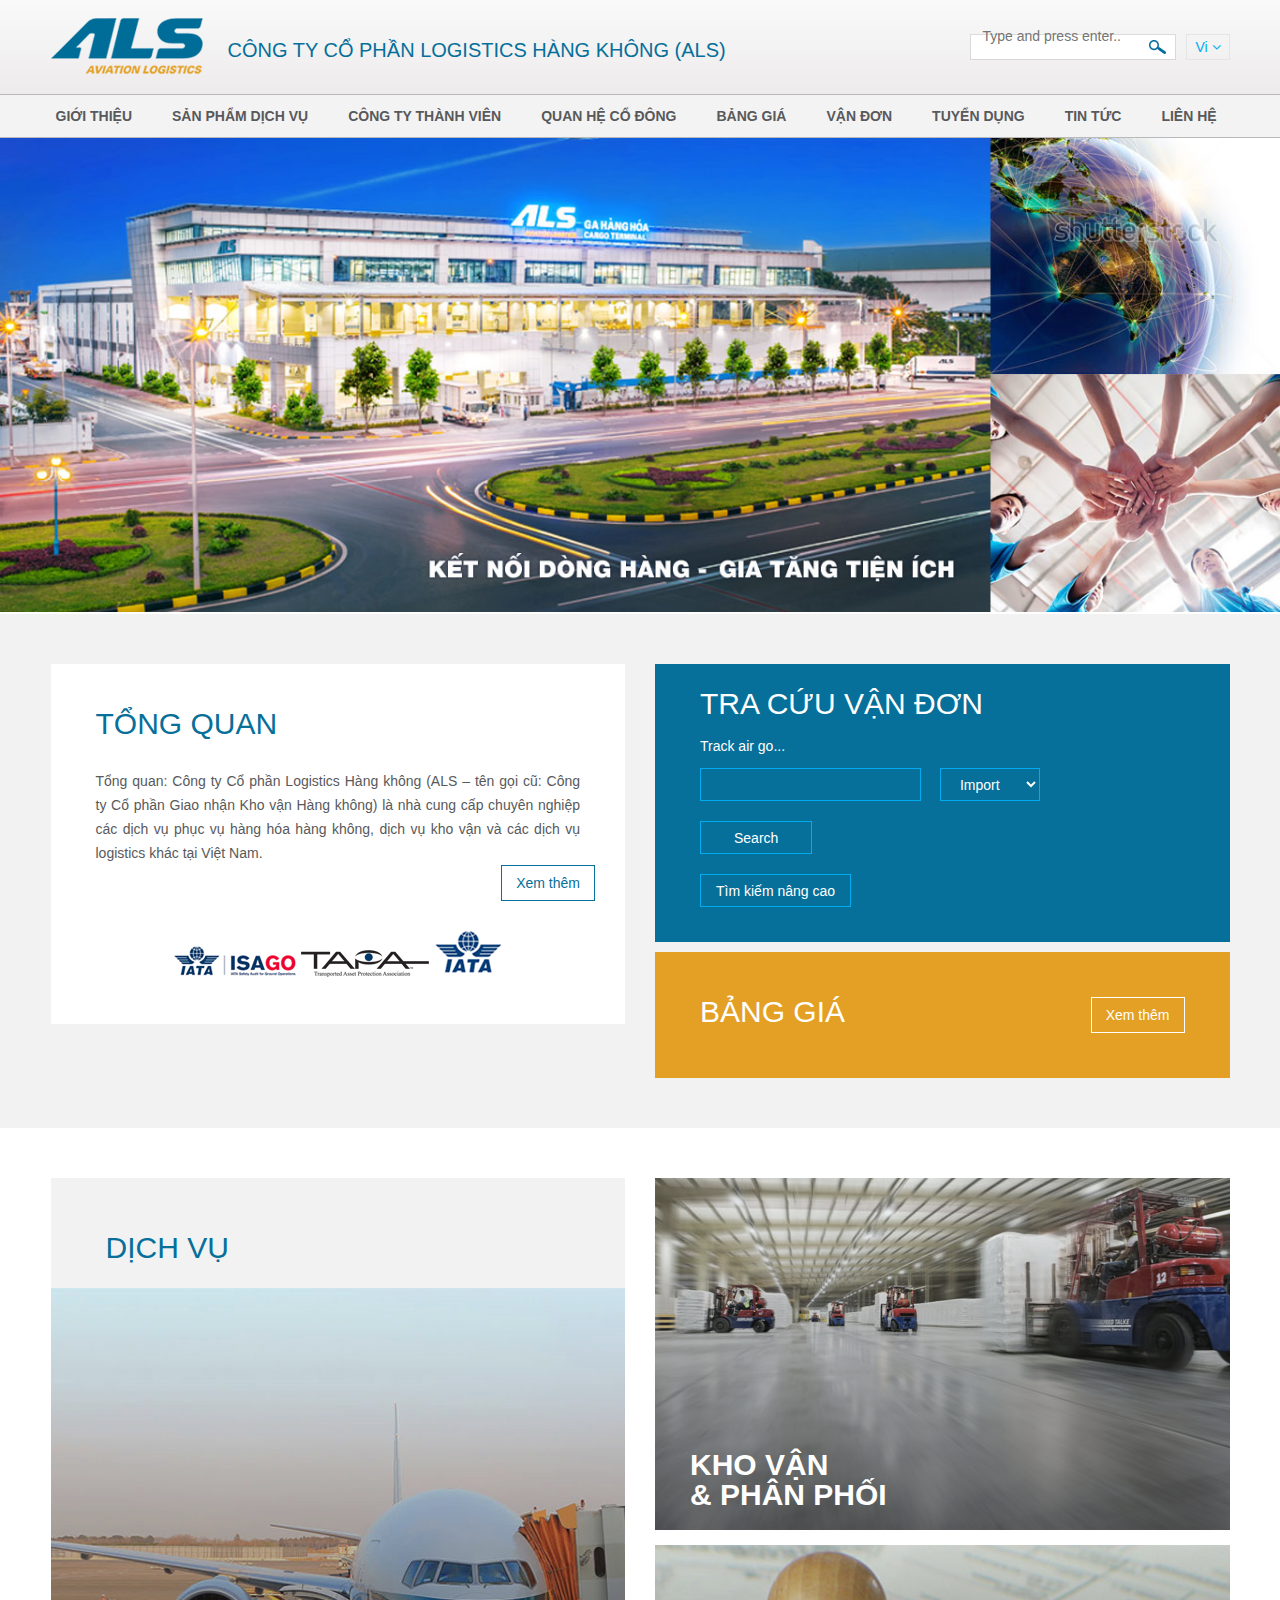
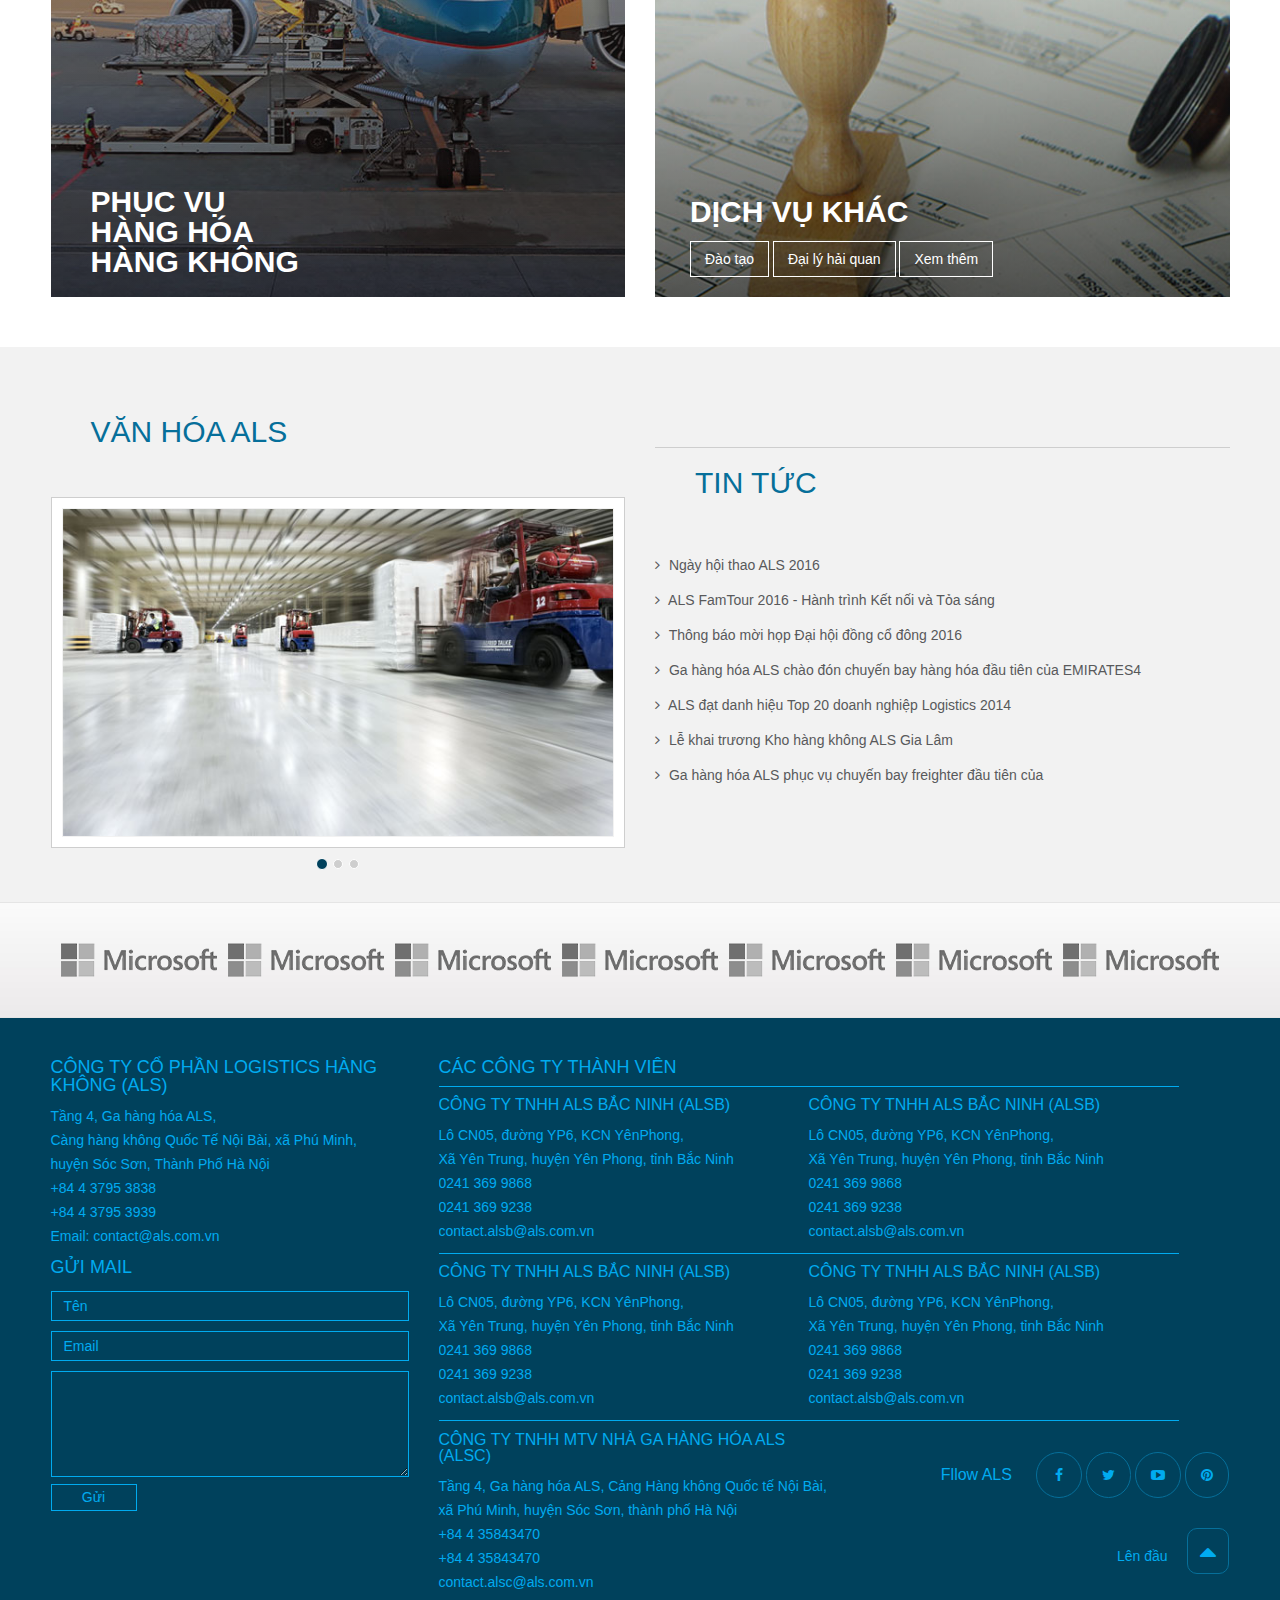
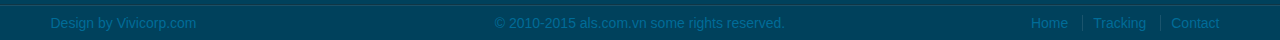
==== index.html @ 02beef7f "update v1" ====
<!DOCTYPE html>
<html lang="en">

<head>
    <meta charset="UTF-8">
    <meta name="viewport" content="width=device-width, initial-scale=1.0">
    <meta http-equiv="X-UA-Compatible" content="ie=edge">
    <title>Document</title>
    <link rel="stylesheet" href="css/font-awesome.min.css" media="screen">
    <link href="css/bootstrap.min.css" rel="stylesheet">
    <link href="css/video-js.css" rel="stylesheet">
    <link rel="stylesheet" href="css/style.css" media="screen">
</head>

<body>
    <div class="wrap">
        <!-- Header -->
        <header class="header">
            <div class="container">
                <div class="toggle-menu fa-2x hidden-lg hidden-md">
                    <i class="fa fa-bars"></i>
                </div>
                <div class="logo">
                    <a href="">
                        <img src="images/logo.png" alt="" />
                    </a>
                </div>
                <div class="name-corp hidden-sm hidden-xs">
                    <h2>Công ty Cổ phần Logistics Hàng không (ALS)</h2>
                </div>
                <div class="header-right">
                    <div class="language">
                        <ul>
                            <li><a href="">Vi </a><i class="fa fa-angle-down"></i></li>
                            <li class="sub"><a href="">En &nbsp;</a></li>
                        </ul>
                    </div>
                    <form action="" class="form-search hidden-xs">
                        <input type="text" name="" placeholder="Type and press enter..">
                        <button type="submit"></button>
                    </form>
                    <a href=""><i class="fa fa-search fa-2x visible-xs"></i></a>
                </div>
            </div>
        </header>
        <!-- Menu -->
        <div class="menu">
            <nav class="nav">
                <ul class="content-nav">
                    <li><a href="">Giới thiệu</a></li>
                    <li><a href="">Sản phẩm dịch vụ</a></li>
                    <li><a href="">Công ty thành viên</a></li>
                    <li><a href="">Quan hệ cổ đông</a></li>
                    <li><a href="">Bảng giá</a></li>
                    <li><a href="">Vận đơn</a></li>
                    <li><a href="">Tuyển dụng</a></li>
                    <li><a href="">Tin tức</a></li>
                    <li><a href="">Liên hệ</a></li>
                </ul>
            </nav>
        </div>
        <!-- Content -->
        <div class="content">
            <section class="section-banner">
                <img src="images/banner.jpg" alt="" />
            </section>
            <!-- Info -->
            <section class="section-info">
                <div class="container">
                    <div class="row">
                        <div class="col-md-6 col-sm-6 col-xs-12">
                            <div class="info-left">
                                <h1>Tổng quan</h1>
                                <p> Tổng quan: Công ty Cổ phần Logistics Hàng không (ALS – tên gọi cũ: Công ty Cổ phần Giao nhận Kho vận Hàng không) là nhà cung cấp chuyên nghiệp các dịch vụ phục vụ hàng hóa hàng không, dịch vụ kho vận và các dịch vụ logistics
                                    khác tại Việt Nam.</p>
                                <div class="row">
                                    <button type="button" class="btn-als right">Xem thêm</button>
                                </div>
                                <div class="row">
                                    <div class="info-img">
                                        <img src="images/info-1.png" alt="" />
                                        <img src="images/info-2.png" alt="" />
                                        <img src="images/info-3.png" alt="" />
                                    </div>
                                </div>
                            </div>
                        </div>
                        <div class="col-md-6 col-sm-6 col-xs-12">
                            <div class=" info-right">
                                <h1>Tra cứu vận đơn</h1>
                                <p>Track air go...</p>
                                <form action="" class="form-als">
                                    <input type="text" name="" value="">
                                    <select class="" name="">
                                        <option value="">Import</option>
                                        <option value="">Import</option>
                                    </select>
                                    <button type="button" class="btn-als btn-search">Search</button>
                                </form>
                                <button class="btn-als">Tìm kiếm nâng cao</button>
                            </div>
                            <div class="info-price">
                                <div class="info-price-item">
                                    <div class="row">
                                        <div class="col-md-6 col-xs-6">
                                            <h1>Bảng giá</h1>
                                        </div>
                                        <div class="col-md-6 col-xs-6">
                                            <button type="button" class="btn-als right" name="button">Xem thêm</button>
                                        </div>
                                    </div>
                                </div>
                            </div>
                        </div>
                    </div>
                </div>
            </section>
            <!-- Service -->
            <section class="section-service">
                <div class="container">
                    <div class="row">
                        <div class="col-md-6 col-sm-6 col-xs-12">
                            <div class="service-left">
                                <div class="title-section">
                                    <h1>Dịch vụ</h1>
                                </div>
                                <div class="service-img">
                                    <h2><a href="">phục vụ<br>hàng hóa <br>Hàng không</a></h2>
                                </div>
                            </div>
                        </div>
                        <!-- Service right -->
                        <div class="col-md-6 col-sm-6 col-xs-12">
                            <div class="service-right">
                                <div class="row">
                                    <div class="col-md-12">
                                        <div class="kho-van">
                                            <div class="service-img">
                                                <h2><a href="">Kho vận<br>& Phân phối</a></h2>
                                            </div>
                                        </div>
                                    </div>
                                    <div class="col-md-12">
                                        <div class="dich-vu-khac">
                                            <div class="service-img">
                                                <a href="">
                                                    <h2><a href="">Dịch vụ khác</a></h2>
                                                </a>
                                                <div class="service-button">
                                                    <button type="button" class="btn-als">Đào tạo</button>
                                                    <button type="button" class="btn-als">Đại lý hải quan</button>
                                                    <button type="button" class="btn-als">Xem thêm</button>
                                                </div>
                                            </div>
                                        </div>
                                    </div>
                                </div>
                            </div>
                        </div>
                    </div>
                </div>
            </section>
            <!-- News -->
            <section class="section-news">
                <div class="container">
                    <div class="row">
                        <div class="col-md-6 col-sm-6 col-xs-12">
                            <div class="news-left">
                                <div class="title-section">
                                    <h1>Văn hóa ALS</h1>
                                </div>
                                <div id="carousel-news" class="carousel slide" data-ride="carousel">
                                    <!-- Wrapper for slides -->
                                    <div class="carousel-inner" role="listbox">
                                        <div class="item active">
                                            <img src="images/service2.jpg" alt="...">
                                        </div>
                                        <div class="item">
                                            <img src="images/service2.jpg" alt="...">
                                        </div>
                                        <div class="item">
                                            <img src="images/service2.jpg" alt="...">
                                        </div>
                                    </div>
                                    <!-- Indicators -->
                                    <ol class="carousel-indicators">
                                        <li data-target="#carousel-news" data-slide-to="0" class="active"></li>
                                        <li data-target="#carousel-news" data-slide-to="1"></li>
                                        <li data-target="#carousel-news" data-slide-to="2"></li>
                                    </ol>
                                </div>
                            </div>
                        </div>
                        <div class="col-md-6 col-sm-6 col-xs-12">
                            <div class="news-right">
                                <div class="title-section">
                                    <h1>Tin tức</h1>
                                </div>
                                <div class="news-item">
                                    <ul>
                                        <li><i class="fa fa-angle-right"></i><a href="#"> Ngày hội thao ALS 2016</a></li>
                                        <li><i class="fa fa-angle-right"></i><a href="#"> ALS FamTour 2016 - Hành trình Kết nối và Tỏa sáng</a></li>
                                        <li><i class="fa fa-angle-right"></i><a href="#"> Thông báo mời họp Đại hội đồng cổ đông 2016</a></li>
                                        <li><i class="fa fa-angle-right"></i><a href="#"> Ga hàng hóa ALS chào đón chuyến bay hàng hóa đầu tiên của EMIRATES4</a></li>
                                        <li><i class="fa fa-angle-right"></i><a href="#"> ALS đạt danh hiệu Top 20 doanh nghiệp Logistics 2014</a></li>
                                        <li><i class="fa fa-angle-right"></i><a href="#"> Lễ khai trương Kho hàng không ALS Gia Lâm</a></li>
                                        <li><i class="fa fa-angle-right"></i><a href="#"> Ga hàng hóa ALS phục vụ chuyến bay freighter đầu tiên của</a></li>
                                    </ul>
                                </div>
                            </div>
                        </div>
                    </div>
                </div>
            </section>
            <!-- Follow -->
            <section class="section-follow hidden-lg hidden-md">
                <div class="container">
                    <div class="row">
                        <div class="col-sm-6 col-xs-12">
                            <video id="my-video" class="video-js" controls preload="auto" poster="images/bg-video.jpg" data-setup="{}">
                                <source src="https://cdn.selz.com/plyr/1.5/View_From_A_Blue_Moon_Trailer-HD.mp4" type='video/mp4'>
                                    <source src="https://cdn.selz.com/plyr/1.5/View_From_A_Blue_Moon_Trailer-HD.webm" type='video/webm'>
                                        <p class="vjs-no-js">
                                            To view this video please enable JavaScript, and consider upgrading to a web browser that
                                            <a href="http://videojs.com/html5-video-support/" target="_blank">supports HTML5 video</a>
                                        </p>
                                    </video>
                        </div>
                        <div class="col-sm-6 col-xs-12">
                            <div class="fb-page" data-href="https://www.facebook.com/vivicorp/" data-width="340" data-hide-cover="false" data-show-facepile="true">
                            </div>
                        </div>
                    </div>
                </div>
            </section>
            <!-- Partner -->
            <section class="section-partner">
                <div class="container">
                    <div class="item-partner">
                        <a href=""><img src="images/partner.png" alt="" /></a>
                        <a href=""><img src="images/partner.png" alt="" /></a>
                        <a href=""><img src="images/partner.png" alt="" /></a>
                        <a href=""><img src="images/partner.png" alt="" /></a>
                        <a href=""><img src="images/partner.png" alt="" /></a>
                        <a href=""><img src="images/partner.png" alt="" /></a>
                        <a href=""><img src="images/partner.png" alt="" /></a>
                    </div>
                </div>
            </section>
        </div>
        <!-- Footer -->
        <footer class="footer">
            <div class="container">
                <div class="row">

                    <div class="footer-left">
                        <div class="title-section">
                            <h2>Công ty Cổ phần Logistics Hàng không (ALS)</h2>
                            <p>Tầng 4, Ga hàng hóa ALS,</p>
                            <p>Càng hàng không Quốc Tế Nội Bài, xã Phú Minh,</p>
                            <p>huyện Sóc Sơn, Thành Phố Hà Nội</p>
                            <p>+84 4 3795 3838</p>
                            <p>+84 4 3795 3939</p>
                            <p>Email: contact@als.com.vn</p>
                        </div>
                        <div class="form-contact hidden-xs hidden-sm">
                            <div class="title-section">
                                <h2>Gửi mail</h2>
                            </div>
                            <form class="" action="" method="">
                                <input type="text" name="" onblur="if(this.value.length == 0) this.value='Tên';" value="Tên" onclick="if (this.value == 'Tên') this.value = '';" required>
                                <input type="text" name="" onblur="if(this.value.length == 0) this.value='Email';" value="Email" onclick="if (this.value == 'Email') this.value = '';" required>
                                <textarea name="" rows="8" cols="40" required></textarea>
                                <button type="submit" name="">Gửi</button>
                            </form>
                        </div>
                    </div>
                    <div class="footer-right">
                        <div class="title-section">
                            <h2>Các công ty thành viên</h2>
                        </div>
                        <div class="footer-branch">
                            <div class="branch-other">
                                <div class="branch-1">
                                    <div class="branch-left">
                                        <h2>Công ty TNHH ALS Bắc Ninh (ALSB)</h2>
                                        <p> Lô CN05, đường YP6, KCN YênPhong,</p>
                                        <p>Xã Yên Trung, huyện Yên Phong, tỉnh Bắc Ninh</p>
                                        <p>0241 369 9868</p>
                                        <p>0241 369 9238</p>
                                        <p>contact.alsb@als.com.vn</p>
                                    </div>
                                    <div class="branch-right">
                                        <h2>Công ty TNHH ALS Bắc Ninh (ALSB)</h2>
                                        <p> Lô CN05, đường YP6, KCN YênPhong,</p>
                                        <p>Xã Yên Trung, huyện Yên Phong, tỉnh Bắc Ninh</p>
                                        <p>0241 369 9868</p>
                                        <p>0241 369 9238</p>
                                        <p>contact.alsb@als.com.vn</p>
                                    </div>
                                </div>
                                <div class="branch-1">
                                    <div class="branch-left">
                                        <h2>Công ty TNHH ALS Bắc Ninh (ALSB)</h2>
                                        <p> Lô CN05, đường YP6, KCN YênPhong,</p>
                                        <p>Xã Yên Trung, huyện Yên Phong, tỉnh Bắc Ninh</p>
                                        <p>0241 369 9868</p>
                                        <p>0241 369 9238</p>
                                        <p>contact.alsb@als.com.vn</p>
                                    </div>
                                    <div class="branch-right">
                                        <h2>Công ty TNHH ALS Bắc Ninh (ALSB)</h2>
                                        <p> Lô CN05, đường YP6, KCN YênPhong,</p>
                                        <p>Xã Yên Trung, huyện Yên Phong, tỉnh Bắc Ninh</p>
                                        <p>0241 369 9868</p>
                                        <p>0241 369 9238</p>
                                        <p>contact.alsb@als.com.vn</p>
                                    </div>
                                </div>
                                <div class="branch-1">
                                    <div class="branch-left">
                                        <h2>Công ty TNHH ALS Bắc Ninh (ALSB)</h2>
                                        <p> Lô CN05, đường YP6, KCN YênPhong,</p>
                                        <p>Xã Yên Trung, huyện Yên Phong, tỉnh Bắc Ninh</p>
                                        <p>0241 369 9868</p>
                                        <p>0241 369 9238</p>
                                        <p>contact.alsb@als.com.vn</p>
                                    </div>
                                    <div class="branch-right">
                                        <h2>Công ty TNHH ALS Bắc Ninh (ALSB)</h2>
                                        <p> Lô CN05, đường YP6, KCN YênPhong,</p>
                                        <p>Xã Yên Trung, huyện Yên Phong, tỉnh Bắc Ninh</p>
                                        <p>0241 369 9868</p>
                                        <p>0241 369 9238</p>
                                        <p>contact.alsb@als.com.vn</p>
                                    </div>
                                </div>
                            </div>
                            <div class="branch-1">
                                <div class="branch-left">
                                    <h2>Công ty TNHH MTV Nhà ga hàng hóa ALS (ALSC)</h2>
                                    <p>Tầng 4, Ga hàng hóa ALS, Cảng Hàng không Quốc tế Nội Bài,</p>
                                    <p>xã Phú Minh, huyện Sóc Sơn, thành phố Hà Nội</p>
                                    <p>+84 4 35843470</p>
                                    <p>+84 4 35843470</p>
                                    <p>contact.alsc@als.com.vn</p>
                                </div>
                                <div class="branch-right hidden-xs">
                                    <div class="social">
                                        <span>Fllow ALS</span>
                                        <a href=""><i class="fa fa-facebook"></i></a>
                                        <a href=""><i class="fa fa-twitter"></i></a>
                                        <a href=""><i class="fa fa-youtube-play"></i></a>
                                        <a href=""><i class="fa fa-pinterest"></i></a>
                                    </div>
                                    <div class="to-top">
                                        <span>Lên đầu</span>
                                        <a href="" id="toTop"><i class="fa fa-caret-up fa-2x"></i></a>
                                    </div>
                                </div>
                            </div>
                        </div>
                    </div>
                </div>

            </div>
            <div class="bdr-bottom"></div>
            <div class="copyright-ft">
                <div class="container">
                    <div class="left hidden-xs"><a href="">Design by Vivicorp.com</a></div>
                    <div class="body hidden-xs">© 2010-2015 als.com.vn some rights reserved.</div>
                    <div class="right">
                        <span class="ft-bottom-left">
                            <a href=""><i class="fa fa-facebook"></i></a>
                            <a href=""><i class="fa fa-twitter"></i></a>
                            <a href=""><i class="fa fa-youtube-play"></i></a>
                            <a href=""><i class="fa fa-pinterest"></i></a>
                        </span>
                        <span class="ft-bottom-right">
                            <a href="">Home</a>
                            <a href="">Tracking</a>
                            <a href="">Contact</a>
                        </span>
                    </div>
                </div>
            </div>
        </footer>
    </div>
    <script src="js/jquery-1.11.1.min.js"></script>
    <script src="js/bootstrap.min.js"></script>
    <script src="js/videojs-ie8.min.js"></script>
    <script src="js/video.js"></script>
    <script src="js/script.js" charset="utf-8"></script>
    <!-- Embed Facebook -->
    <div id="fb-root"></div>
    <script type="text/javascript">
        (function(d, s, id) {
            var js, fjs = d.getElementsByTagName(s)[0];
            if (d.getElementById(id)) return;
            js = d.createElement(s);
            js.id = id;
            js.src = "//connect.facebook.net/en_US/sdk.js#xfbml=1&version=v2.7";
            fjs.parentNode.insertBefore(js, fjs);
        }(document, 'script', 'facebook-jssdk'));
    </script>
</body>

</html>
---- css/video-js.css ----
.video-js .vjs-big-play-button:before, .video-js .vjs-control:before, .video-js .vjs-modal-dialog, .vjs-modal-dialog .vjs-modal-dialog-content {
  position: absolute;
  top: 0;
  left: 0;
  width: 100%;
  height: 100%; }

.video-js .vjs-big-play-button:before, .video-js .vjs-control:before {
  text-align: center; }

@font-face {
  font-family: VideoJS;
  src: url("../font/2.0.0/VideoJS.eot?#iefix") format("eot"); }

@font-face {
  font-family: VideoJS;
  src: url([data-uri]) format("woff"), url([data-uri]) format("truetype");
  font-weight: normal;
  font-style: normal; }

.vjs-icon-play, .video-js .vjs-big-play-button, .video-js .vjs-play-control {
  font-family: VideoJS;
  font-weight: normal;
  font-style: normal; }
  .vjs-icon-play:before, .video-js .vjs-big-play-button:before, .video-js .vjs-play-control:before {
    content: "\f101"; }

.vjs-icon-play-circle {
  font-family: VideoJS;
  font-weight: normal;
  font-style: normal; }
  .vjs-icon-play-circle:before {
    content: "\f102"; }

.vjs-icon-pause, .video-js .vjs-play-control.vjs-playing {
  font-family: VideoJS;
  font-weight: normal;
  font-style: normal; }
  .vjs-icon-pause:before, .video-js .vjs-play-control.vjs-playing:before {
    content: "\f103"; }

.vjs-icon-volume-mute, .video-js .vjs-mute-control.vjs-vol-0,
.video-js .vjs-volume-menu-button.vjs-vol-0 {
  font-family: VideoJS;
  font-weight: normal;
  font-style: normal; }
  .vjs-icon-volume-mute:before, .video-js .vjs-mute-control.vjs-vol-0:before,
  .video-js .vjs-volume-menu-button.vjs-vol-0:before {
    content: "\f104"; }

.vjs-icon-volume-low, .video-js .vjs-mute-control.vjs-vol-1,
.video-js .vjs-volume-menu-button.vjs-vol-1 {
  font-family: VideoJS;
  font-weight: normal;
  font-style: normal; }
  .vjs-icon-volume-low:before, .video-js .vjs-mute-control.vjs-vol-1:before,
  .video-js .vjs-volume-menu-button.vjs-vol-1:before {
    content: "\f105"; }

.vjs-icon-volume-mid, .video-js .vjs-mute-control.vjs-vol-2,
.video-js .vjs-volume-menu-button.vjs-vol-2 {
  font-family: VideoJS;
  font-weight: normal;
  font-style: normal; }
  .vjs-icon-volume-mid:before, .video-js .vjs-mute-control.vjs-vol-2:before,
  .video-js .vjs-volume-menu-button.vjs-vol-2:before {
    content: "\f106"; }

.vjs-icon-volume-high, .video-js .vjs-mute-control,
.video-js .vjs-volume-menu-button {
  font-family: VideoJS;
  font-weight: normal;
  font-style: normal; }
  .vjs-icon-volume-high:before, .video-js .vjs-mute-control:before,
  .video-js .vjs-volume-menu-button:before {
    content: "\f107"; }

.vjs-icon-fullscreen-enter, .video-js .vjs-fullscreen-control {
  font-family: VideoJS;
  font-weight: normal;
  font-style: normal; }
  .vjs-icon-fullscreen-enter:before, .video-js .vjs-fullscreen-control:before {
    content: "\f108"; }

.vjs-icon-fullscreen-exit, .video-js.vjs-fullscreen .vjs-fullscreen-control {
  font-family: VideoJS;
  font-weight: normal;
  font-style: normal; }
  .vjs-icon-fullscreen-exit:before, .video-js.vjs-fullscreen .vjs-fullscreen-control:before {
    content: "\f109"; }

.vjs-icon-square {
  font-family: VideoJS;
  font-weight: normal;
  font-style: normal; }
  .vjs-icon-square:before {
    content: "\f10a"; }

.vjs-icon-spinner {
  font-family: VideoJS;
  font-weight: normal;
  font-style: normal; }
  .vjs-icon-spinner:before {
    content: "\f10b"; }

.vjs-icon-subtitles, .video-js .vjs-subtitles-button {
  font-family: VideoJS;
  font-weight: normal;
  font-style: normal; }
  .vjs-icon-subtitles:before, .video-js .vjs-subtitles-button:before {
    content: "\f10c"; }

.vjs-icon-captions, .video-js .vjs-captions-button {
  font-family: VideoJS;
  font-weight: normal;
  font-style: normal; }
  .vjs-icon-captions:before, .video-js .vjs-captions-button:before {
    content: "\f10d"; }

.vjs-icon-chapters, .video-js .vjs-chapters-button {
  font-family: VideoJS;
  font-weight: normal;
  font-style: normal; }
  .vjs-icon-chapters:before, .video-js .vjs-chapters-button:before {
    content: "\f10e"; }

.vjs-icon-share {
  font-family: VideoJS;
  font-weight: normal;
  font-style: normal; }
  .vjs-icon-share:before {
    content: "\f10f"; }

.vjs-icon-cog {
  font-family: VideoJS;
  font-weight: normal;
  font-style: normal; }
  .vjs-icon-cog:before {
    content: "\f110"; }

.vjs-icon-circle, .video-js .vjs-mouse-display, .video-js .vjs-play-progress, .video-js .vjs-volume-level {
  font-family: VideoJS;
  font-weight: normal;
  font-style: normal; }
  .vjs-icon-circle:before, .video-js .vjs-mouse-display:before, .video-js .vjs-play-progress:before, .video-js .vjs-volume-level:before {
    content: "\f111"; }

.vjs-icon-circle-outline {
  font-family: VideoJS;
  font-weight: normal;
  font-style: normal; }
  .vjs-icon-circle-outline:before {
    content: "\f112"; }

.vjs-icon-circle-inner-circle {
  font-family: VideoJS;
  font-weight: normal;
  font-style: normal; }
  .vjs-icon-circle-inner-circle:before {
    content: "\f113"; }

.vjs-icon-hd {
  font-family: VideoJS;
  font-weight: normal;
  font-style: normal; }
  .vjs-icon-hd:before {
    content: "\f114"; }

.vjs-icon-cancel, .video-js .vjs-control.vjs-close-button {
  font-family: VideoJS;
  font-weight: normal;
  font-style: normal; }
  .vjs-icon-cancel:before, .video-js .vjs-control.vjs-close-button:before {
    content: "\f115"; }

.vjs-icon-replay {
  font-family: VideoJS;
  font-weight: normal;
  font-style: normal; }
  .vjs-icon-replay:before {
    content: "\f116"; }

.vjs-icon-facebook {
  font-family: VideoJS;
  font-weight: normal;
  font-style: normal; }
  .vjs-icon-facebook:before {
    content: "\f117"; }

.vjs-icon-gplus {
  font-family: VideoJS;
  font-weight: normal;
  font-style: normal; }
  .vjs-icon-gplus:before {
    content: "\f118"; }

.vjs-icon-linkedin {
  font-family: VideoJS;
  font-weight: normal;
  font-style: normal; }
  .vjs-icon-linkedin:before {
    content: "\f119"; }

.vjs-icon-twitter {
  font-family: VideoJS;
  font-weight: normal;
  font-style: normal; }
  .vjs-icon-twitter:before {
    content: "\f11a"; }

.vjs-icon-tumblr {
  font-family: VideoJS;
  font-weight: normal;
  font-style: normal; }
  .vjs-icon-tumblr:before {
    content: "\f11b"; }

.vjs-icon-pinterest {
  font-family: VideoJS;
  font-weight: normal;
  font-style: normal; }
  .vjs-icon-pinterest:before {
    content: "\f11c"; }

.vjs-icon-audio-description, .video-js .vjs-descriptions-button {
  font-family: VideoJS;
  font-weight: normal;
  font-style: normal; }
  .vjs-icon-audio-description:before, .video-js .vjs-descriptions-button:before {
    content: "\f11d"; }

.vjs-icon-audio, .video-js .vjs-audio-button {
  font-family: VideoJS;
  font-weight: normal;
  font-style: normal; }
  .vjs-icon-audio:before, .video-js .vjs-audio-button:before {
    content: "\f11e"; }

.video-js {
  display: block;
  vertical-align: top;
  box-sizing: border-box;
  color: #fff;
  background-color: #000;
  position: relative;
  padding: 0;
  font-size: 10px;
  line-height: 1;
  font-weight: normal;
  font-style: normal;
  font-family: Arial, Helvetica, sans-serif;
  -webkit-user-select: none;
  -moz-user-select: none;
  -ms-user-select: none;
  user-select: none; }
  .video-js:-moz-full-screen {
    position: absolute; }
  .video-js:-webkit-full-screen {
    width: 100% !important;
    height: 100% !important; }

.video-js *,
.video-js *:before,
.video-js *:after {
  box-sizing: inherit; }

.video-js ul {
  font-family: inherit;
  font-size: inherit;
  line-height: inherit;
  list-style-position: outside;
  margin-left: 0;
  margin-right: 0;
  margin-top: 0;
  margin-bottom: 0; }

.video-js.vjs-fluid,
.video-js.vjs-16-9,
.video-js.vjs-4-3 {
  width: 100%;
  max-width: 100%;
  height: 0; }

.video-js.vjs-16-9 {
  padding-top: 56.25%; }

.video-js.vjs-4-3 {
  padding-top: 75%; }

.video-js.vjs-fill {
  width: 100%;
  height: 100%; }

.video-js .vjs-tech {
  position: absolute;
  top: 0;
  left: 0;
  width: 100%;
  height: 100%; }

body.vjs-full-window {
  padding: 0;
  margin: 0;
  height: 100%;
  overflow-y: auto; }

.vjs-full-window .video-js.vjs-fullscreen {
  position: fixed;
  overflow: hidden;
  z-index: 1000;
  left: 0;
  top: 0;
  bottom: 0;
  right: 0; }

.video-js.vjs-fullscreen {
  width: 100% !important;
  height: 100% !important;
  padding-top: 0 !important; }

.video-js.vjs-fullscreen.vjs-user-inactive {
  cursor: none; }

.vjs-hidden {
  display: none !important; }

.vjs-disabled {
  opacity: 0.5;
  cursor: default; }

.video-js .vjs-offscreen {
  height: 1px;
  left: -9999px;
  position: absolute;
  top: 0;
  width: 1px; }

.vjs-lock-showing {
  display: block !important;
  opacity: 1;
  visibility: visible; }

.vjs-no-js {
  padding: 20px;
  color: #fff;
  background-color: #000;
  font-size: 18px;
  font-family: Arial, Helvetica, sans-serif;
  text-align: center;
  width: 300px;
  height: 150px;
  margin: 0px auto; }

.vjs-no-js a,
.vjs-no-js a:visited {
  color: #66A8CC; }

.video-js .vjs-big-play-button {
  font-size: 3em;
  line-height: 1.5em;
  height: 1.5em;
  width: 3em;
  display: block;
  position: absolute;
  top: 10px;
  left: 10px;
  padding: 0;
  cursor: pointer;
  opacity: 1;
  border: 0.06666em solid #fff;
  background-color: #2B333F;
  background-color: rgba(43, 51, 63, 0.7);
  -webkit-border-radius: 0.3em;
  -moz-border-radius: 0.3em;
  border-radius: 0.3em;
  -webkit-transition: all 0.4s;
  -moz-transition: all 0.4s;
  -o-transition: all 0.4s;
  transition: all 0.4s; }

.vjs-big-play-centered .vjs-big-play-button {
  top: 50%;
  left: 50%;
  margin-top: -0.75em;
  margin-left: -1.5em; }

.video-js:hover .vjs-big-play-button,
.video-js .vjs-big-play-button:focus {
  outline: 0;
  border-color: #fff;
  background-color: #73859f;
  background-color: rgba(115, 133, 159, 0.5);
  -webkit-transition: all 0s;
  -moz-transition: all 0s;
  -o-transition: all 0s;
  transition: all 0s; }

.vjs-controls-disabled .vjs-big-play-button,
.vjs-has-started .vjs-big-play-button,
.vjs-using-native-controls .vjs-big-play-button,
.vjs-error .vjs-big-play-button {
  display: none; }

.video-js button {
  background: none;
  border: none;
  color: inherit;
  display: inline-block;
  overflow: visible;
  font-size: inherit;
  line-height: inherit;
  text-transform: none;
  text-decoration: none;
  transition: none;
  -webkit-appearance: none;
  -moz-appearance: none;
  appearance: none; }

.video-js .vjs-control.vjs-close-button {
  cursor: pointer;
  height: 3em;
  position: absolute;
  right: 0;
  top: 0.5em;
  z-index: 2; }

.vjs-menu-button {
  cursor: pointer; }

.vjs-menu-button.vjs-disabled {
  cursor: default; }

.vjs-workinghover .vjs-menu-button.vjs-disabled:hover .vjs-menu {
  display: none; }

.vjs-menu .vjs-menu-content {
  display: block;
  padding: 0;
  margin: 0;
  overflow: auto;
  font-family: Arial, Helvetica, sans-serif; }

.vjs-scrubbing .vjs-menu-button:hover .vjs-menu {
  display: none; }

.vjs-menu li {
  list-style: none;
  margin: 0;
  padding: 0.2em 0;
  line-height: 1.4em;
  font-size: 1.2em;
  text-align: center;
  text-transform: lowercase; }

.vjs-menu li:focus,
.vjs-menu li:hover {
  outline: 0;
  background-color: #73859f;
  background-color: rgba(115, 133, 159, 0.5); }

.vjs-menu li.vjs-selected,
.vjs-menu li.vjs-selected:focus,
.vjs-menu li.vjs-selected:hover {
  background-color: #fff;
  color: #2B333F; }

.vjs-menu li.vjs-menu-title {
  text-align: center;
  text-transform: uppercase;
  font-size: 1em;
  line-height: 2em;
  padding: 0;
  margin: 0 0 0.3em 0;
  font-weight: bold;
  cursor: default; }

.vjs-menu-button-popup .vjs-menu {
  display: none;
  position: absolute;
  bottom: 0;
  width: 10em;
  left: -3em;
  height: 0em;
  margin-bottom: 1.5em;
  border-top-color: rgba(43, 51, 63, 0.7); }

.vjs-menu-button-popup .vjs-menu .vjs-menu-content {
  background-color: #2B333F;
  background-color: rgba(43, 51, 63, 0.7);
  position: absolute;
  width: 100%;
  bottom: 1.5em;
  max-height: 15em; }

.vjs-workinghover .vjs-menu-button-popup:hover .vjs-menu,
.vjs-menu-button-popup .vjs-menu.vjs-lock-showing {
  display: block; }

.video-js .vjs-menu-button-inline {
  -webkit-transition: all 0.4s;
  -moz-transition: all 0.4s;
  -o-transition: all 0.4s;
  transition: all 0.4s;
  overflow: hidden; }

.video-js .vjs-menu-button-inline:before {
  width: 2.222222222em; }

.video-js .vjs-menu-button-inline:hover,
.video-js .vjs-menu-button-inline:focus,
.video-js .vjs-menu-button-inline.vjs-slider-active,
.video-js.vjs-no-flex .vjs-menu-button-inline {
  width: 12em; }

.video-js .vjs-menu-button-inline.vjs-slider-active {
  -webkit-transition: none;
  -moz-transition: none;
  -o-transition: none;
  transition: none; }

.vjs-menu-button-inline .vjs-menu {
  opacity: 0;
  height: 100%;
  width: auto;
  position: absolute;
  left: 4em;
  top: 0;
  padding: 0;
  margin: 0;
  -webkit-transition: all 0.4s;
  -moz-transition: all 0.4s;
  -o-transition: all 0.4s;
  transition: all 0.4s; }

.vjs-menu-button-inline:hover .vjs-menu,
.vjs-menu-button-inline:focus .vjs-menu,
.vjs-menu-button-inline.vjs-slider-active .vjs-menu {
  display: block;
  opacity: 1; }

.vjs-no-flex .vjs-menu-button-inline .vjs-menu {
  display: block;
  opacity: 1;
  position: relative;
  width: auto; }

.vjs-no-flex .vjs-menu-button-inline:hover .vjs-menu,
.vjs-no-flex .vjs-menu-button-inline:focus .vjs-menu,
.vjs-no-flex .vjs-menu-button-inline.vjs-slider-active .vjs-menu {
  width: auto; }

.vjs-menu-button-inline .vjs-menu-content {
  width: auto;
  height: 100%;
  margin: 0;
  overflow: hidden; }

.video-js .vjs-control-bar {
  display: none;
  width: 100%;
  position: absolute;
  bottom: 0;
  left: 0;
  right: 0;
  height: 3.0em;
  background-color: #2B333F;
  background-color: rgba(43, 51, 63, 0.7); }

.vjs-has-started .vjs-control-bar {
  display: -webkit-box;
  display: -webkit-flex;
  display: -ms-flexbox;
  display: flex;
  visibility: visible;
  opacity: 1;
  -webkit-transition: visibility 0.1s, opacity 0.1s;
  -moz-transition: visibility 0.1s, opacity 0.1s;
  -o-transition: visibility 0.1s, opacity 0.1s;
  transition: visibility 0.1s, opacity 0.1s; }

.vjs-has-started.vjs-user-inactive.vjs-playing .vjs-control-bar {
  visibility: visible;
  opacity: 0;
  -webkit-transition: visibility 1s, opacity 1s;
  -moz-transition: visibility 1s, opacity 1s;
  -o-transition: visibility 1s, opacity 1s;
  transition: visibility 1s, opacity 1s; }
  @media \0screen {
    .vjs-has-started.vjs-user-inactive.vjs-playing .vjs-control-bar {
      visibility: hidden; } }

.vjs-controls-disabled .vjs-control-bar,
.vjs-using-native-controls .vjs-control-bar,
.vjs-error .vjs-control-bar {
  display: none !important; }

.vjs-audio.vjs-has-started.vjs-user-inactive.vjs-playing .vjs-control-bar {
  opacity: 1;
  visibility: visible; }

@media \0screen {
  .vjs-user-inactive.vjs-playing .vjs-control-bar :before {
    content: ""; } }

.vjs-has-started.vjs-no-flex .vjs-control-bar {
  display: table; }

.video-js .vjs-control {
  outline: none;
  position: relative;
  text-align: center;
  margin: 0;
  padding: 0;
  height: 100%;
  width: 4em;
  -webkit-box-flex: none;
  -moz-box-flex: none;
  -webkit-flex: none;
  -ms-flex: none;
  flex: none; }
  .video-js .vjs-control:before {
    font-size: 1.8em;
    line-height: 1.67; }

.video-js .vjs-control:focus:before,
.video-js .vjs-control:hover:before,
.video-js .vjs-control:focus {
  text-shadow: 0em 0em 1em white; }

.video-js .vjs-control-text {
  border: 0;
  clip: rect(0 0 0 0);
  height: 1px;
  margin: -1px;
  overflow: hidden;
  padding: 0;
  position: absolute;
  width: 1px; }

.vjs-no-flex .vjs-control {
  display: table-cell;
  vertical-align: middle; }

.video-js .vjs-custom-control-spacer {
  display: none; }

.video-js .vjs-progress-control {
  -webkit-box-flex: auto;
  -moz-box-flex: auto;
  -webkit-flex: auto;
  -ms-flex: auto;
  flex: auto;
  display: -webkit-box;
  display: -webkit-flex;
  display: -ms-flexbox;
  display: flex;
  -webkit-box-align: center;
  -webkit-align-items: center;
  -ms-flex-align: center;
  align-items: center;
  min-width: 4em; }

.vjs-live .vjs-progress-control {
  display: none; }

.video-js .vjs-progress-holder {
  -webkit-box-flex: auto;
  -moz-box-flex: auto;
  -webkit-flex: auto;
  -ms-flex: auto;
  flex: auto;
  -webkit-transition: all 0.2s;
  -moz-transition: all 0.2s;
  -o-transition: all 0.2s;
  transition: all 0.2s;
  height: 0.3em; }

.video-js .vjs-progress-control:hover .vjs-progress-holder {
  font-size: 1.666666666666666666em; }

/* If we let the font size grow as much as everything else, the current time tooltip ends up
 ginormous. If you'd like to enable the current time tooltip all the time, this should be disabled
 to avoid a weird hitch when you roll off the hover. */
.video-js .vjs-progress-control:hover .vjs-time-tooltip,
.video-js .vjs-progress-control:hover .vjs-mouse-display:after,
.video-js .vjs-progress-control:hover .vjs-play-progress:after {
  font-family: Arial, Helvetica, sans-serif;
  visibility: visible;
  font-size: 0.6em; }

.video-js .vjs-progress-holder .vjs-play-progress,
.video-js .vjs-progress-holder .vjs-load-progress,
.video-js .vjs-progress-holder .vjs-tooltip-progress-bar,
.video-js .vjs-progress-holder .vjs-load-progress div {
  position: absolute;
  display: block;
  height: 0.3em;
  margin: 0;
  padding: 0;
  width: 0;
  left: 0;
  top: 0; }

.video-js .vjs-mouse-display:before {
  display: none; }

.video-js .vjs-play-progress {
  background-color: #fff; }
  .video-js .vjs-play-progress:before {
    position: absolute;
    top: -0.333333333333333em;
    right: -0.5em;
    font-size: 0.9em; }

.video-js .vjs-time-tooltip,
.video-js .vjs-mouse-display:after,
.video-js .vjs-play-progress:after {
  visibility: hidden;
  pointer-events: none;
  position: absolute;
  top: -3.4em;
  right: -1.9em;
  font-size: 0.9em;
  color: #000;
  content: attr(data-current-time);
  padding: 6px 8px 8px 8px;
  background-color: #fff;
  background-color: rgba(255, 255, 255, 0.8);
  -webkit-border-radius: 0.3em;
  -moz-border-radius: 0.3em;
  border-radius: 0.3em; }

.video-js .vjs-time-tooltip,
.video-js .vjs-play-progress:before,
.video-js .vjs-play-progress:after {
  z-index: 1; }

.video-js .vjs-progress-control .vjs-keep-tooltips-inside:after {
  display: none; }

.video-js .vjs-load-progress {
  background: #bfc7d3;
  background: rgba(115, 133, 159, 0.5); }

.video-js .vjs-load-progress div {
  background: white;
  background: rgba(115, 133, 159, 0.75); }

.video-js.vjs-no-flex .vjs-progress-control {
  width: auto; }

.video-js .vjs-time-tooltip {
  display: inline-block;
  height: 2.4em;
  position: relative;
  float: right;
  right: -1.9em; }

.vjs-tooltip-progress-bar {
  visibility: hidden; }

.video-js .vjs-progress-control .vjs-mouse-display {
  display: none;
  position: absolute;
  width: 1px;
  height: 100%;
  background-color: #000;
  z-index: 1; }

.vjs-no-flex .vjs-progress-control .vjs-mouse-display {
  z-index: 0; }

.video-js .vjs-progress-control:hover .vjs-mouse-display {
  display: block; }

.video-js.vjs-user-inactive .vjs-progress-control .vjs-mouse-display,
.video-js.vjs-user-inactive .vjs-progress-control .vjs-mouse-display:after {
  visibility: hidden;
  opacity: 0;
  -webkit-transition: visibility 1s, opacity 1s;
  -moz-transition: visibility 1s, opacity 1s;
  -o-transition: visibility 1s, opacity 1s;
  transition: visibility 1s, opacity 1s; }

.video-js.vjs-user-inactive.vjs-no-flex .vjs-progress-control .vjs-mouse-display,
.video-js.vjs-user-inactive.vjs-no-flex .vjs-progress-control .vjs-mouse-display:after {
  display: none; }

.vjs-mouse-display .vjs-time-tooltip,
.video-js .vjs-progress-control .vjs-mouse-display:after {
  color: #fff;
  background-color: #000;
  background-color: rgba(0, 0, 0, 0.8); }

.video-js .vjs-slider {
  outline: 0;
  position: relative;
  cursor: pointer;
  padding: 0;
  margin: 0 0.45em 0 0.45em;
  background-color: #73859f;
  background-color: rgba(115, 133, 159, 0.5); }

.video-js .vjs-slider:focus {
  text-shadow: 0em 0em 1em white;
  -webkit-box-shadow: 0 0 1em #fff;
  -moz-box-shadow: 0 0 1em #fff;
  box-shadow: 0 0 1em #fff; }

.video-js .vjs-mute-control,
.video-js .vjs-volume-menu-button {
  cursor: pointer;
  -webkit-box-flex: none;
  -moz-box-flex: none;
  -webkit-flex: none;
  -ms-flex: none;
  flex: none; }

.video-js .vjs-volume-control {
  width: 5em;
  -webkit-box-flex: none;
  -moz-box-flex: none;
  -webkit-flex: none;
  -ms-flex: none;
  flex: none;
  display: -webkit-box;
  display: -webkit-flex;
  display: -ms-flexbox;
  display: flex;
  -webkit-box-align: center;
  -webkit-align-items: center;
  -ms-flex-align: center;
  align-items: center; }

.video-js .vjs-volume-bar {
  margin: 1.35em 0.45em; }

.vjs-volume-bar.vjs-slider-horizontal {
  width: 5em;
  height: 0.3em; }

.vjs-volume-bar.vjs-slider-vertical {
  width: 0.3em;
  height: 5em;
  margin: 1.35em auto; }

.video-js .vjs-volume-level {
  position: absolute;
  bottom: 0;
  left: 0;
  background-color: #fff; }
  .video-js .vjs-volume-level:before {
    position: absolute;
    font-size: 0.9em; }

.vjs-slider-vertical .vjs-volume-level {
  width: 0.3em; }
  .vjs-slider-vertical .vjs-volume-level:before {
    top: -0.5em;
    left: -0.3em; }

.vjs-slider-horizontal .vjs-volume-level {
  height: 0.3em; }
  .vjs-slider-horizontal .vjs-volume-level:before {
    top: -0.3em;
    right: -0.5em; }

.vjs-volume-bar.vjs-slider-vertical .vjs-volume-level {
  height: 100%; }

.vjs-volume-bar.vjs-slider-horizontal .vjs-volume-level {
  width: 100%; }

.vjs-menu-button-popup.vjs-volume-menu-button .vjs-menu {
  display: block;
  width: 0;
  height: 0;
  border-top-color: transparent; }

.vjs-menu-button-popup.vjs-volume-menu-button-vertical .vjs-menu {
  left: 0.5em;
  height: 8em; }

.vjs-menu-button-popup.vjs-volume-menu-button-horizontal .vjs-menu {
  left: -2em; }

.vjs-menu-button-popup.vjs-volume-menu-button .vjs-menu-content {
  height: 0;
  width: 0;
  overflow-x: hidden;
  overflow-y: hidden; }

.vjs-volume-menu-button-vertical:hover .vjs-menu-content,
.vjs-volume-menu-button-vertical:focus .vjs-menu-content,
.vjs-volume-menu-button-vertical.vjs-slider-active .vjs-menu-content,
.vjs-volume-menu-button-vertical .vjs-lock-showing .vjs-menu-content {
  height: 8em;
  width: 2.9em; }

.vjs-volume-menu-button-horizontal:hover .vjs-menu-content,
.vjs-volume-menu-button-horizontal:focus .vjs-menu-content,
.vjs-volume-menu-button-horizontal .vjs-slider-active .vjs-menu-content,
.vjs-volume-menu-button-horizontal .vjs-lock-showing .vjs-menu-content {
  height: 2.9em;
  width: 8em; }

.vjs-volume-menu-button.vjs-menu-button-inline .vjs-menu-content {
  background-color: transparent !important; }

.vjs-poster {
  display: inline-block;
  vertical-align: middle;
  background-repeat: no-repeat;
  background-position: 50% 50%;
  background-size: contain;
  background-color: #000000;
  cursor: pointer;
  margin: 0;
  padding: 0;
  position: absolute;
  top: 0;
  right: 0;
  bottom: 0;
  left: 0;
  height: 100%; }

.vjs-poster img {
  display: block;
  vertical-align: middle;
  margin: 0 auto;
  max-height: 100%;
  padding: 0;
  width: 100%; }

.vjs-has-started .vjs-poster {
  display: none; }

.vjs-audio.vjs-has-started .vjs-poster {
  display: block; }

.vjs-controls-disabled .vjs-poster {
  display: none; }

.vjs-using-native-controls .vjs-poster {
  display: none; }

.video-js .vjs-live-control {
  display: -webkit-box;
  display: -webkit-flex;
  display: -ms-flexbox;
  display: flex;
  -webkit-box-align: flex-start;
  -webkit-align-items: flex-start;
  -ms-flex-align: flex-start;
  align-items: flex-start;
  -webkit-box-flex: auto;
  -moz-box-flex: auto;
  -webkit-flex: auto;
  -ms-flex: auto;
  flex: auto;
  font-size: 1em;
  line-height: 3em; }

.vjs-no-flex .vjs-live-control {
  display: table-cell;
  width: auto;
  text-align: left; }

.video-js .vjs-time-control {
  -webkit-box-flex: none;
  -moz-box-flex: none;
  -webkit-flex: none;
  -ms-flex: none;
  flex: none;
  font-size: 1em;
  line-height: 3em;
  min-width: 2em;
  width: auto;
  padding-left: 1em;
  padding-right: 1em; }

.vjs-live .vjs-time-control {
  display: none; }

.video-js .vjs-current-time,
.vjs-no-flex .vjs-current-time {
  display: none; }

.video-js .vjs-duration,
.vjs-no-flex .vjs-duration {
  display: none; }

.vjs-time-divider {
  display: none;
  line-height: 3em; }

.vjs-live .vjs-time-divider {
  display: none; }

.video-js .vjs-play-control {
  cursor: pointer;
  -webkit-box-flex: none;
  -moz-box-flex: none;
  -webkit-flex: none;
  -ms-flex: none;
  flex: none; }

.vjs-text-track-display {
  position: absolute;
  bottom: 3em;
  left: 0;
  right: 0;
  top: 0;
  pointer-events: none; }

.video-js.vjs-user-inactive.vjs-playing .vjs-text-track-display {
  bottom: 1em; }

.video-js .vjs-text-track {
  font-size: 1.4em;
  text-align: center;
  margin-bottom: 0.1em;
  background-color: #000;
  background-color: rgba(0, 0, 0, 0.5); }

.vjs-subtitles {
  color: #fff; }

.vjs-captions {
  color: #fc6; }

.vjs-tt-cue {
  display: block; }

video::-webkit-media-text-track-display {
  -moz-transform: translateY(-3em);
  -ms-transform: translateY(-3em);
  -o-transform: translateY(-3em);
  -webkit-transform: translateY(-3em);
  transform: translateY(-3em); }

.video-js.vjs-user-inactive.vjs-playing video::-webkit-media-text-track-display {
  -moz-transform: translateY(-1.5em);
  -ms-transform: translateY(-1.5em);
  -o-transform: translateY(-1.5em);
  -webkit-transform: translateY(-1.5em);
  transform: translateY(-1.5em); }

.video-js .vjs-fullscreen-control {
  cursor: pointer;
  -webkit-box-flex: none;
  -moz-box-flex: none;
  -webkit-flex: none;
  -ms-flex: none;
  flex: none; }

.vjs-playback-rate .vjs-playback-rate-value {
  font-size: 1.5em;
  line-height: 2;
  position: absolute;
  top: 0;
  left: 0;
  width: 100%;
  height: 100%;
  text-align: center; }

.vjs-playback-rate .vjs-menu {
  width: 4em;
  left: 0em; }

.vjs-error .vjs-error-display .vjs-modal-dialog-content {
  font-size: 1.4em;
  text-align: center; }

.vjs-error .vjs-error-display:before {
  color: #fff;
  content: 'X';
  font-family: Arial, Helvetica, sans-serif;
  font-size: 4em;
  left: 0;
  line-height: 1;
  margin-top: -0.5em;
  position: absolute;
  text-shadow: 0.05em 0.05em 0.1em #000;
  text-align: center;
  top: 50%;
  vertical-align: middle;
  width: 100%; }

.vjs-loading-spinner {
  display: none;
  position: absolute;
  top: 50%;
  left: 50%;
  margin: -25px 0 0 -25px;
  opacity: 0.85;
  text-align: left;
  border: 6px solid rgba(43, 51, 63, 0.7);
  box-sizing: border-box;
  background-clip: padding-box;
  width: 50px;
  height: 50px;
  border-radius: 25px; }

.vjs-seeking .vjs-loading-spinner,
.vjs-waiting .vjs-loading-spinner {
  display: block; }

.vjs-loading-spinner:before,
.vjs-loading-spinner:after {
  content: "";
  position: absolute;
  margin: -6px;
  box-sizing: inherit;
  width: inherit;
  height: inherit;
  border-radius: inherit;
  opacity: 1;
  border: inherit;
  border-color: transparent;
  border-top-color: white; }

.vjs-seeking .vjs-loading-spinner:before,
.vjs-seeking .vjs-loading-spinner:after,
.vjs-waiting .vjs-loading-spinner:before,
.vjs-waiting .vjs-loading-spinner:after {
  -webkit-animation: vjs-spinner-spin 1.1s cubic-bezier(0.6, 0.2, 0, 0.8) infinite, vjs-spinner-fade 1.1s linear infinite;
  animation: vjs-spinner-spin 1.1s cubic-bezier(0.6, 0.2, 0, 0.8) infinite, vjs-spinner-fade 1.1s linear infinite; }

.vjs-seeking .vjs-loading-spinner:before,
.vjs-waiting .vjs-loading-spinner:before {
  border-top-color: white; }

.vjs-seeking .vjs-loading-spinner:after,
.vjs-waiting .vjs-loading-spinner:after {
  border-top-color: white;
  -webkit-animation-delay: 0.44s;
  animation-delay: 0.44s; }

@keyframes vjs-spinner-spin {
  100% {
    transform: rotate(360deg); } }

@-webkit-keyframes vjs-spinner-spin {
  100% {
    -webkit-transform: rotate(360deg); } }

@keyframes vjs-spinner-fade {
  0% {
    border-top-color: #73859f; }
  20% {
    border-top-color: #73859f; }
  35% {
    border-top-color: white; }
  60% {
    border-top-color: #73859f; }
  100% {
    border-top-color: #73859f; } }

@-webkit-keyframes vjs-spinner-fade {
  0% {
    border-top-color: #73859f; }
  20% {
    border-top-color: #73859f; }
  35% {
    border-top-color: white; }
  60% {
    border-top-color: #73859f; }
  100% {
    border-top-color: #73859f; } }

.vjs-chapters-button .vjs-menu ul {
  width: 24em; }

.video-js.vjs-layout-tiny:not(.vjs-fullscreen) .vjs-custom-control-spacer {
  -webkit-box-flex: auto;
  -moz-box-flex: auto;
  -webkit-flex: auto;
  -ms-flex: auto;
  flex: auto; }

.video-js.vjs-layout-tiny:not(.vjs-fullscreen).vjs-no-flex .vjs-custom-control-spacer {
  width: auto; }

.video-js.vjs-layout-tiny:not(.vjs-fullscreen) .vjs-current-time, .video-js.vjs-layout-tiny:not(.vjs-fullscreen) .vjs-time-divider, .video-js.vjs-layout-tiny:not(.vjs-fullscreen) .vjs-duration, .video-js.vjs-layout-tiny:not(.vjs-fullscreen) .vjs-remaining-time,
.video-js.vjs-layout-tiny:not(.vjs-fullscreen) .vjs-playback-rate, .video-js.vjs-layout-tiny:not(.vjs-fullscreen) .vjs-progress-control,
.video-js.vjs-layout-tiny:not(.vjs-fullscreen) .vjs-mute-control, .video-js.vjs-layout-tiny:not(.vjs-fullscreen) .vjs-volume-control, .video-js.vjs-layout-tiny:not(.vjs-fullscreen) .vjs-volume-menu-button,
.video-js.vjs-layout-tiny:not(.vjs-fullscreen) .vjs-chapters-button, .video-js.vjs-layout-tiny:not(.vjs-fullscreen) .vjs-descriptions-button, .video-js.vjs-layout-tiny:not(.vjs-fullscreen) .vjs-captions-button,
.video-js.vjs-layout-tiny:not(.vjs-fullscreen) .vjs-subtitles-button, .video-js.vjs-layout-tiny:not(.vjs-fullscreen) .vjs-audio-button {
  display: none; }

.video-js.vjs-layout-x-small:not(.vjs-fullscreen) .vjs-current-time, .video-js.vjs-layout-x-small:not(.vjs-fullscreen) .vjs-time-divider, .video-js.vjs-layout-x-small:not(.vjs-fullscreen) .vjs-duration, .video-js.vjs-layout-x-small:not(.vjs-fullscreen) .vjs-remaining-time,
.video-js.vjs-layout-x-small:not(.vjs-fullscreen) .vjs-playback-rate,
.video-js.vjs-layout-x-small:not(.vjs-fullscreen) .vjs-mute-control, .video-js.vjs-layout-x-small:not(.vjs-fullscreen) .vjs-volume-control, .video-js.vjs-layout-x-small:not(.vjs-fullscreen) .vjs-volume-menu-button,
.video-js.vjs-layout-x-small:not(.vjs-fullscreen) .vjs-chapters-button, .video-js.vjs-layout-x-small:not(.vjs-fullscreen) .vjs-descriptions-button, .video-js.vjs-layout-x-small:not(.vjs-fullscreen) .vjs-captions-button,
.video-js.vjs-layout-x-small:not(.vjs-fullscreen) .vjs-subtitles-button, .video-js.vjs-layout-x-small:not(.vjs-fullscreen) .vjs-audio-button {
  display: none; }

.video-js.vjs-layout-small:not(.vjs-fullscreen) .vjs-current-time, .video-js.vjs-layout-small:not(.vjs-fullscreen) .vjs-time-divider, .video-js.vjs-layout-small:not(.vjs-fullscreen) .vjs-duration, .video-js.vjs-layout-small:not(.vjs-fullscreen) .vjs-remaining-time,
.video-js.vjs-layout-small:not(.vjs-fullscreen) .vjs-playback-rate,
.video-js.vjs-layout-small:not(.vjs-fullscreen) .vjs-mute-control, .video-js.vjs-layout-small:not(.vjs-fullscreen) .vjs-volume-control,
.video-js.vjs-layout-small:not(.vjs-fullscreen) .vjs-chapters-button, .video-js.vjs-layout-small:not(.vjs-fullscreen) .vjs-descriptions-button, .video-js.vjs-layout-small:not(.vjs-fullscreen) .vjs-captions-button,
.video-js.vjs-layout-small:not(.vjs-fullscreen) .vjs-subtitles-button .vjs-audio-button {
  display: none; }

.vjs-caption-settings {
  position: relative;
  top: 1em;
  background-color: #2B333F;
  background-color: rgba(43, 51, 63, 0.75);
  color: #fff;
  margin: 0 auto;
  padding: 0.5em;
  height: 16em;
  font-size: 12px;
  width: 40em; }

.vjs-caption-settings .vjs-tracksettings {
  top: 0;
  bottom: 1em;
  left: 0;
  right: 0;
  position: absolute;
  overflow: auto; }

.vjs-caption-settings .vjs-tracksettings-colors,
.vjs-caption-settings .vjs-tracksettings-font {
  float: left; }

.vjs-caption-settings .vjs-tracksettings-colors:after,
.vjs-caption-settings .vjs-tracksettings-font:after,
.vjs-caption-settings .vjs-tracksettings-controls:after {
  clear: both; }

.vjs-caption-settings .vjs-tracksettings-controls {
  position: absolute;
  bottom: 1em;
  right: 1em; }

.vjs-caption-settings .vjs-tracksetting {
  margin: 5px;
  padding: 3px;
  min-height: 40px;
  border: none; }

.vjs-caption-settings .vjs-tracksetting label,
.vjs-caption-settings .vjs-tracksetting legend {
  display: block;
  width: 100px;
  margin-bottom: 5px; }

.vjs-caption-settings .vjs-tracksetting span {
  display: inline;
  margin-left: 5px;
  vertical-align: top;
  float: right; }

.vjs-caption-settings .vjs-tracksetting > div {
  margin-bottom: 5px;
  min-height: 20px; }

.vjs-caption-settings .vjs-tracksetting > div:last-child {
  margin-bottom: 0;
  padding-bottom: 0;
  min-height: 0; }

.vjs-caption-settings label > input {
  margin-right: 10px; }

.vjs-caption-settings fieldset {
  margin-top: 1em;
  margin-left: .5em; }

.vjs-caption-settings fieldset .vjs-label {
  position: absolute;
  clip: rect(1px 1px 1px 1px);
  /* for Internet Explorer */
  clip: rect(1px, 1px, 1px, 1px);
  padding: 0;
  border: 0;
  height: 1px;
  width: 1px;
  overflow: hidden; }

.vjs-caption-settings input[type="button"] {
  width: 40px;
  height: 40px; }

.video-js .vjs-modal-dialog {
  background: rgba(0, 0, 0, 0.8);
  background: -webkit-linear-gradient(-90deg, rgba(0, 0, 0, 0.8), rgba(255, 255, 255, 0));
  background: linear-gradient(180deg, rgba(0, 0, 0, 0.8), rgba(255, 255, 255, 0)); }

.vjs-modal-dialog .vjs-modal-dialog-content {
  font-size: 1.2em;
  line-height: 1.5;
  padding: 20px 24px;
  z-index: 1; }

@media print {
  .video-js > *:not(.vjs-tech):not(.vjs-poster) {
    visibility: hidden; } }
---- css/style.css ----
html, body, div, span, iframe,
h1, h2, h3, h4, h5, h6, p, blockquote, pre,
a, abbr, address,
del, em, img, small, strong, b, u, i, hr,
dl, dt, dd, ol, ul, li,
fieldset, form, label, legend,
table, tr, th, td,
article, aside, canvas, details, embed,
figure, figcaption, footer, header,
menu, nav, output, ruby, section, summary,
button,
time, mark, audio, video {
  margin: 0;
  padding: 0;
  font: inherit;
  font-size: 100%;
  vertical-align: baseline;
  word-wrap: break-word;
}

html {
  line-height: 1;
}

ol, ul {
  list-style: none;
}

table {
  border-collapse: collapse;
  border-spacing: 0;
}

caption, th, td {
  text-align: inherit;
  font-weight: inherit;
  vertical-align: middle;
}

q, blockquote {
  quotes: none;
}

a img {
  border: none;
}

article, aside, details, figure, footer, header, menu, nav, section, summary {
  display: block;
}

@font-face {
  font-family: 'Lobster';
  src: url("../fonts/VNF-Lobster.ttf");
  font-weight: normal;
  font-style: normal;
}

.wrap::after, .wrap .container::after, .header::after, .menu::after, .footer::after, .footer .footer-left::after, .footer .footer-left .form-contact::after, .footer .footer-right::after, .footer .footer-right .footer-branch .social::after, .footer .copyright-ft::after, .content .section-info::after, .content .section-info .info-right::after, .content .section-info .info-price::after, .content .section-service::after, .content .section-news::after, .content .section-banner::after, .content .section-body::after, .content .section-body-news::after, .content .section-contact::after, .content .section-partner::after {
  clear: both;
  content: " ";
  display: block;
  visibility: hidden;
  height: 0;
}

body {
  font-family: "Roboto", sans-serif;
  color: #58595b;
  font-size: 14px;
}

* {
  -webkit-box-sizing: border-box;
  -moz-box-sizing: border-box;
  -o-box-sizing: border-box;
  box-sizing: border-box;
}

a {
  color: inherit;
  line-height: 0;
  text-decoration: none;
}

a:hover {
  color: #066F9A;
  -webkit-transition: all 400ms;
  -moz-transition: all 400ms;
  -o-transition: all 400ms;
  transition: all 400ms;
  text-decoration: none;
}

a:focus {
  text-decoration: none;
}

h1, h2, h3, h4, h5, h5, h6 {
  font-family: "Roboto", sans-serif;
  text-transform: uppercase;
}

img {
  max-width: 100%;
}

li, ol {
  list-style: none;
}

li:focus, ol:focus {
  border-color: #ffffff;
}

button:focus, input:focus, a:focus, .btn:focus {
  outline: none;
}

::-webkit-scrollbar {
  width: 12px;
}

::-webkit-scrollbar-track {
  background-color: #1a546d;
  border-left: 1px solid #1a546d;
}

::-webkit-scrollbar-thumb {
  background-color: #48768a;
}

::-webkit-scrollbar-thumb:hover {
  background-color: #48768a;
}

.wrap {
  width: 100%;
  margin: auto;
}

.wrap .container {
  max-width: 1209px;
  width: 100%;
  margin: auto;
}

.img-responsive {
  width: 100%;
}

.btn-als {
  background: transparent;
  padding: 10px 14px;
  border: 1px solid #00415c;
  color: #00415c;
}

.form-als input {
  text-indent: 10px;
  width: 221px;
  height: 33px;
  border: 1px solid #066F9A;
  background: transparent;
}

.form-als select {
  background: transparent;
  width: 100px;
  height: 33px;
  border: 1px solid #066F9A;
}

.form-als select option {
  background: #066F9A;
}

.form-als .file-upload {
  background: #ffffff;
  position: relative;
  overflow: hidden;
  border: none;
  display: inline-block;
  vertical-align: middle;
}

.form-als .file-upload input.upload {
  position: absolute;
  top: 0;
  right: 0;
  margin: 0;
  padding: 0;
  font-size: 20px;
  cursor: pointer;
  opacity: 0;
  filter: alpha(opacity=0);
}

.form-als #fileuploadurl {
  display: inline-block;
  border: none;
  vertical-align: middle;
  font-size: 11px;
  padding-left: 0;
  width: 220px;
}

.header {
  padding: 18px 0;
  background: url("../images/bg-partner.jpg") center;
}

.header .logo {
  float: left;
}

.header .name-corp {
  float: left;
  color: #066F9A;
  font-size: 20px;
  text-transform: uppercase;
}

.header .header-right {
  margin-top: 16px;
  float: right;
}

.header .header-right .form-search {
  float: left;
  width: 206px;
  height: 26px;
  background: url("../images/search.png") no-repeat right center;
  position: relative;
}

.header .header-right .form-search input {
  position: relative;
  top: -7px;
  text-indent: 10px;
  border: none;
  background: transparent;
}

.header .header-right .form-search button {
  background: transparent;
  border: none;
  width: 33px;
  height: 25px;
  cursor: pointer;
}

.header .header-right .language {
  cursor: pointer;
  float: right;
  margin-left: 10px;
  padding: 5px 8px;
  border: 1px solid #E5E5E5;
}

.header .header-right .language a {
  color: #00abf0;
}

.header .header-right .language i {
  color: #00abf0;
}

.header .header-right .language .sub {
  margin-top: 10px;
  border-top: #E5E5E5;
}

.menu {
  background: #f4f3f3;
  padding-top: 1px;
  padding-bottom: 1px;
  border-top: 1px solid #b9b9b9;
  border-bottom: 1px solid #b9b9b9;
}

.menu .nav {
  max-width: 1209px;
  margin: auto;
}

.menu .nav li {
  float: left;
}

.menu .nav li a {
  display: block;
  padding: 20px;
  font-weight: bold;
  text-transform: uppercase;
}

.menu .nav li a:hover {
  background: #dbe6eb;
  color: #066F9A;
}

.footer {
  padding: 30px 0 10px 0;
  background: #00415c;
  color: #00abf0;
}

.footer .footer-left {
  float: left;
  max-width: 388px;
  width: 100%;
  padding: 0 15px;
}

.footer .footer-left .title-section h2 {
  padding: 10px 0;
  text-transform: uppercase;
  font-size: 18px;
}

.footer .footer-left .title-section p {
  line-height: 24px;
}

.footer .footer-left .form-contact input {
  text-indent: 10px;
  margin: 5px 0;
  height: 30px;
  width: 100%;
  border: 1px solid #00abf0;
  background: transparent;
  color: #00abf0;
}

.footer .footer-left .form-contact input:input-placeholder {
  color: #00abf0;
}

.footer .footer-left .form-contact textarea {
  text-indent: 10px;
  margin: 5px 0;
  height: 106px;
  width: 100%;
  border: 1px solid #00abf0;
  background: transparent;
  color: #00abf0;
}

.footer .footer-left .form-contact textarea::placeholder {
  color: red;
}

.footer .footer-left .form-contact button {
  width: 86px;
  height: 27px;
  border: 1px solid #00abf0;
  background: transparent;
  color: #00abf0;
}

.footer .footer-right {
  float: left;
  max-width: 820px;
  width: 100%;
  padding: 0 15px;
}

.footer .footer-right .title-section {
  text-transform: uppercase;
  padding: 10px 0;
  text-transform: uppercase;
  font-size: 18px;
  border-bottom: 1px solid #00abf0;
  margin-right: 50px;
}

.footer .footer-right .footer-branch .branch-other {
  height: 335px;
  overflow: auto;
  padding-right: 50px;
}

.footer .footer-right .footer-branch .branch-1 {
  width: 100%;
  float: left;
  padding-bottom: 10px;
  border-bottom: 1px solid #00abf0;
}

.footer .footer-right .footer-branch .branch-1 h2 {
  padding: 10px 0;
  font-size: 16px;
  text-transform: uppercase;
}

.footer .footer-right .footer-branch .branch-1 p {
  line-height: 24px;
}

.footer .footer-right .footer-branch .branch-1:last-child {
  border: none;
}

.footer .footer-right .footer-branch .branch-left {
  float: left;
  width: 50%;
}

.footer .footer-right .footer-branch .branch-right {
  float: left;
  width: 50%;
}

.footer .footer-right .footer-branch .social {
  float: right;
  padding: 30px 0;
}

.footer .footer-right .footer-branch .social span {
  font-size: 16px;
  padding-right: 20px;
}

.footer .footer-right .footer-branch .social i {
  padding: 15px;
  border-radius: 50px;
  border: 1px solid #066F9A;
}

.footer .footer-right .footer-branch .social i.fa-facebook {
  padding: 15px 18px;
}

.footer .footer-right .footer-branch .social i:hover {
  background: #066F9A;
  color: #00abf0;
}

.footer .footer-right .footer-branch .to-top {
  float: right;
  clear: both;
}

.footer .footer-right .footer-branch .to-top span {
  padding-right: 15px;
}

.footer .footer-right .footer-branch .to-top i {
  padding: 8px 12px;
  border-radius: 10px;
  border: 1px solid #066F9A;
}

.footer .bdr-bottom {
  width: 100%;
  height: 1px;
  border-top: 1px solid #0f3646;
  border-bottom: 1px solid #1b4f66;
}

.footer .copyright-ft {
  color: #006c98;
  width: 100%;
  padding-top: 10px;
}

.footer .copyright-ft .left {
  float: left;
  width: 33.3333333%;
  text-align: left;
}

.footer .copyright-ft .body {
  float: left;
  width: 33.3333333%;
  text-align: center;
}

.footer .copyright-ft .right {
  float: left;
  width: 33.3333333%;
  text-align: right;
}

.footer .copyright-ft .right a {
  padding: 0 10px;
  border-left: 1px solid #1a546d;
}

.footer .copyright-ft .right a:first-child {
  border-left: none;
}

.footer .copyright-ft .right .ft-bottom-left {
  display: none;
}

.is_active {
  display: block;
}

.is_hidden {
  display: none;
}

.is_mobile {
  display: none;
}

.dis_table {
  display: table;
  width: 100%;
  height: 100%;
}

.dis_row {
  display: table-row;
}

.dis_cell {
  display: table-cell;
  vertical-align: middle;
}

.pd_right_0 {
  padding-right: 0;
}

.pd_left_0 {
  padding-left: 0;
}

.mgn_right_10 {
  margin-right: 10px;
}

.pd_left_15 {
  padding-left: 15px;
}

.pd_left_30 {
  padding-left: 30px;
}

.mgn_bottom_0 {
  margin-bottom: 0px !important;
}

.mgn_right_15 {
  margin-right: 15px;
}

.mgn_right_20 {
  margin-right: 20px;
}

.mgn_right_30 {
  margin-right: 30px;
}

.mgn_right_35 {
  margin-right: 35px;
}

.mgn_right_40 {
  margin-right: 40px;
}

.mgn_right_50 {
  margin-right: 50px;
}

.align_left {
  text-align: left;
}

.align_right {
  text-align: right;
}

.align_center {
  text-align: center;
}

.right {
  float: right;
}

.left {
  float: left;
}

.content .section-info {
  padding: 50px 0;
  background: #f2f2f2;
  position: relative;
}

.content .section-info h1 {
  text-transform: uppercase;
  font-size: 30px;
}

.content .section-info p {
  line-height: 24px;
  text-align: justify;
}

.content .section-info .info-left {
  background: #ffffff;
  padding: 45px;
}

.content .section-info .info-left h1 {
  padding-bottom: 30px;
  color: #066F9A;
}

.content .section-info .info-left .btn-als {
  border: 1px solid #066F9A;
  color: #066F9A;
}

.content .section-info .info-left .info-img {
  text-align: center;
  padding-top: 27px;
}

.content .section-info .info-right {
  background: #066F9A;
  padding: 25px 45px;
}

.content .section-info .info-right h1 {
  padding-bottom: 15px;
  color: #ffffff;
}

.content .section-info .info-right p {
  color: #ffffff;
}

.content .section-info .info-right .btn-als {
  margin: 10px 15px 10px 0;
  padding: 9px 15px 8px;
  color: #ffffff;
  border: 1px solid #00abf0;
}

.content .section-info .info-right .form-als .btn-als {
  padding: 9px 33px 8px;
  color: #ffffff;
  border: 1px solid #00abf0;
}

.content .section-info .info-right .form-als input {
  margin: 10px 15px 10px 0;
  border: 1px solid #00abf0;
  color: #ffffff;
}

.content .section-info .info-right .form-als select {
  padding: 0 15px;
  margin: 10px 15px 10px 0;
  border: 1px solid #00abf0;
  color: #ffffff;
}

.content .section-info .info-price {
  padding-top: 10px;
  color: #ffffff;
}

.content .section-info .info-price .info-price-item {
  padding: 45px;
  background: #e4a024;
}

.content .section-info .info-price .info-price-item .btn-als {
  border: 1px solid #ffffff;
  color: #ffffff;
}

.content .section-service {
  padding: 50px 0;
}

.content .section-service .service-left {
  background: #f2f2f2;
}

.content .section-service .service-left .title-section {
  text-transform: uppercase;
  color: #066F9A;
  font-size: 30px;
  padding: 55px 0 25px 55px;
}

.content .section-service .service-left .service-img {
  padding: 15px 15px 15px 40px;
  position: relative;
  background: linear-gradient(rgba(255, 255, 255, 0.1), rgba(0, 0, 0, 0.6)), url("../images/service1.jpg") center;
  background-size: cover;
  max-width: 598px;
  width: 100%;
  height: 609px;
}

.content .section-service .service-left .service-img h2 {
  font-weight: bold;
  position: absolute;
  bottom: 20px;
  font-size: 30px;
  color: #ffffff;
  text-transform: uppercase;
}

.content .section-service .service-right h2 {
  padding-left: 20px;
  font-weight: bold;
  position: absolute;
  bottom: 70px;
  font-size: 30px;
  color: #ffffff;
  text-transform: uppercase;
}

.content .section-service .service-right .kho-van {
  padding: 15px;
  background: linear-gradient(rgba(255, 255, 255, 0.1), rgba(0, 0, 0, 0.6)), url("../images/service2.jpg") center;
  background-size: cover;
  max-width: 593px;
  width: 100%;
  height: 352px;
}

.content .section-service .service-right .kho-van h2 {
  position: absolute;
  bottom: 20px;
}

.content .section-service .service-right .dich-vu-khac {
  padding: 15px;
  margin-top: 15px;
  background: linear-gradient(rgba(255, 255, 255, 0.1), rgba(0, 0, 0, 0.6)), url("../images/service3.jpg") center;
  background-size: cover;
  max-width: 593px;
  width: 100%;
  height: 352px;
}

.content .section-service .service-right .dich-vu-khac .service-button {
  position: absolute;
  bottom: 20px;
  padding-left: 20px;
}

.content .section-service .service-right .dich-vu-khac .service-button .btn-als {
  border: 1px solid #ffffff;
  color: #ffffff;
}

.content .section-news {
  background: #f2f2f2;
  padding: 70px 0 40px;
}

.content .section-news .title-section {
  padding-left: 40px;
  padding-bottom: 50px;
  font-size: 30px;
  text-transform: uppercase;
  color: #066F9A;
}

.content .section-news .news-left #carousel-news .item {
  border: 1px solid #cecece;
  padding: 10px;
  background: #ffffff;
}

.content .section-news .news-left #carousel-news .item img {
  border: 1px solid #f2f2f2;
}

.content .section-news .news-left #carousel-news .carousel-indicators {
  position: relative;
  bottom: -10px;
}

.content .section-news .news-left #carousel-news .carousel-indicators li {
  background: #cecece;
}

.content .section-news .news-left #carousel-news .carousel-indicators li.active {
  background: #00415c;
}

.content .section-news .news-right {
  border-top: 1px solid #cecece;
  margin-top: 30px;
  padding-top: 20px;
}

.content .section-news .news-right .news-item li {
  line-height: 35px;
}

.content .section-news .news-right .news-item li .fa {
  padding-right: 5px;
}

.content .section-banner {
  position: relative;
}

.content .section-banner img {
  width: 100%;
}

.content .section-banner .breadcrumb-banner {
  position: absolute;
  bottom: 35px;
}

.content .section-banner .breadcrumb-banner .banner-title {
  color: #066F9A;
  font-size: 30px;
  padding: 10px 0;
}

.content .section-banner .breadcrumb-banner a {
  padding: 0 5px;
}

.content .section-banner .breadcrumb-banner a:first-child {
  padding-left: 0;
}

.content .section-body {
  margin-top: 40px;
}

.content .section-body .content-left {
  float: left;
  max-width: 365px;
  width: 100%;
}

.content .section-body .content-left .list-item-left:not(:first-child) {
  padding-top: 40px;
}

.content .section-body .content-left .list-item-left .title-section h2 {
  margin-bottom: 15px;
  font-size: 18px;
  text-transform: uppercase;
  color: #066F9A;
}

.content .section-body .content-left .list-item-left .title-section h4 {
  line-height: 20px;
}

.content .section-body .content-left .list-item-left .title-section h4:hover {
  color: #066F9A;
}

.content .section-body .content-left .follow {
  margin-top: 20px;
  margin-right: 30px;
  padding-top: 20px;
  border-top: 1px solid #E5E5E5;
}

.content .section-body .content-left .follow .video-js {
  width: 100%;
  height: 231px;
}

.content .section-body .content-body {
  float: left;
}

.content .section-body .content-body .title-section {
  position: relative;
  margin-bottom: 15px;
  font-size: 18px;
  text-transform: uppercase;
  color: #000000;
}

.content .section-body .content-body .title-section:before {
  content: "";
  position: absolute;
  background: #E5E5E5;
  width: 75%;
  height: 1px;
  bottom: 1px;
  right: 0;
}

.content .section-body .content-body .section-content {
  width: 100%;
  max-width: 822px;
  height: auto;
}

.content .section-body .content-body .section-content .slider {
  max-width: 100% !important;
  max-width: 822px;
  border: 1px solid #E5E5E5;
  padding: 10px;
}

.content .section-body .content-body .section-content .slider .flexslider li {
  max-width: 100% !important;
}

.content .section-body .content-body .section-content .description-content {
  margin: 60px 0;
}

.content .section-body .content-body .section-content .description-content p {
  padding: 15px 0;
  text-align: justify;
  line-height: 24px;
  font-size: 16px;
}

.content .section-body .content-body .section-content .description-content .contact h5 {
  color: #066F9A;
  font-size: 16px;
  font-weight: bold;
  padding: 30px 0;
}

.content .section-body .content-body .section-content .description-content .contact p {
  padding: 0;
}

.content .section-body-news .body-left {
  padding: 40px 0;
}

.content .section-body-news .body-left .item-list-full .title-list {
  text-transform: uppercase;
  color: #066F9A;
}

.content .section-body-news .body-left .item-list-full .sub-list {
  padding: 20px 0;
}

.content .section-body-news .body-left .item-list-full .sub-list i {
  color: #066F9A;
  padding-right: 10px;
}

.content .section-body-news .body-left .item-accordion li {
  padding: 10px 0;
  border-bottom: 1px solid #f2f2f2;
}

.content .section-body-news .body-left .item-accordion li .sub-accordion {
  cursor: pointer;
  text-transform: uppercase;
  color: #066F9A;
  border-bottom: 1px solid #f2f2f2;
  padding-bottom: 10px;
}

.content .section-body-news .body-left .item-accordion li .active {
  display: block !important;
}

.content .section-body-news .body-left .item-accordion li:last-child {
  border-bottom: none;
  padding-bottom: 20px;
}

.content .section-body-news .body-left .item-list {
  text-transform: uppercase;
}

.content .section-body-news .body-left .item-list li {
  padding: 10px 0;
  border-bottom: 1px solid #f2f2f2;
}

.content .section-body-news .body-left .item-list li:last-child {
  border-bottom: none;
  padding-bottom: 20px;
}

.content .section-body-news .body-left .item-list li.download {
  display: flex;
  align-items: center;
}

.content .section-body-news .body-left .item-list li.download a {
  padding-left: 20px;
}

.content .section-body-news .body-right {
  padding: 40px 0;
}

.content .section-body-news .body-right .pd {
  padding: 30px 0;
  border-bottom: 1px solid #f2f2f2;
}

.content .section-body-news .body-right .pd .name-news h2 {
  color: #066F9A;
  padding-bottom: 10px;
}

.content .section-body-news .body-right .pd .name-news p {
  color: #58595b;
}

.content .section-body-news .body-right .pd .name-news p i {
  padding-right: 10px;
}

.content .section-body-news .body-right .pd .name-news p i.fa-user {
  padding-left: 20px;
}

.content .section-body-news .body-right .pd .name-news .description {
  margin: 15px 0 25px;
  text-align: justify;
}

.content .section-body-news .body-right .pd .name-news .view-more {
  padding: 8px 10px;
  border: 1px solid #00415c;
  color: #00415c;
}

.content .section-body-news .body-right .content-news p {
  padding: 10px 0;
  text-align: justify;
  line-height: 24px;
}

.content .section-body-news .body-right .content-news .slide .item {
  padding: 10px;
  background: #ffffff;
  border: 1px solid #f2f2f2;
}

.content .section-body-news .body-right .content-news .slide .carousel-indicators {
  position: relative;
  bottom: -5px;
}

.content .section-body-news .body-right .content-news .slide .carousel-indicators li {
  border: none;
  background: #58595b;
}

.content .section-body-news .body-right .content-news .slide .carousel-indicators li.active {
  border: none;
  background: #066F9A;
}

.content .section-body-news .body-right .form-1 h2 {
  text-transform: uppercase;
  padding-bottom: 30px;
}

.content .section-body-news .body-right .form-1 input {
  border: 1px solid #066F9A;
}

.content .section-body-news .body-right .form-1 button {
  padding: 9px 33px 8px;
  color: #ffffff;
  border: 1px solid #066F9A;
  background: #066F9A;
}

.content .section-body-news .body-right .form-1 select {
  color: #066F9A;
  margin: 0 15px;
  border: 1px solid #066F9A;
}

.content .section-body-news .body-right .form-1 .btn-search {
  color: #ffffff;
  border: 1px solid #066F9A;
  background: #066F9A;
  margin: 15px 0;
}

.content .section-body-news .body-right .form-1 .export-result {
  padding: 30px 0;
}

.content .section-body-news .body-right .name-table {
  color: #066F9A;
  padding: 15px 0;
}

.content .section-body-news .body-right .title-content h2 {
  position: relative;
}

.content .section-body-news .body-right .title-content h2:after {
  content: "";
  position: absolute;
  bottom: 0px;
  right: 0;
  width: 80%;
  height: 1px;
  background: #f2f2f2;
}

.content .section-body-news .body-right .title-thongbaohop h2 {
  padding-top: 10px;
  color: #066F9A;
}

.content .section-body-news .body-right .title-thongbaohop p {
  padding: 20px 0;
}

.content .section-body-news .body-right .title-thongbaohop p .fa {
  padding-right: 10px;
}

.content .section-body-news .body-right .title-thongbaohop p .fa-user {
  padding-left: 20px;
}

.content .section-body-news .body-right .table-1 .table thead {
  background: #066F9A;
  color: #ffffff;
}

.content .section-body-news .body-right .table-1 .table thead th {
  border: 1px solid #00415c;
}

.content .section-body-news .body-right .table-1 .table td {
  border: 1px solid #00415c;
}

.content .section-body-news .body-right .table-1 .table td:nth-child(2n+1) {
  color: #066F9A;
}

.content .section-body-news .body-right .table-2 .table thead {
  background: #066F9A;
  color: #ffffff;
}

.content .section-body-news .body-right .table-2 .table thead th {
  border: 1px solid #00415c;
}

.content .section-body-news .body-right .table-2 .table td {
  border: 1px solid #00415c;
}

.content .section-body-news .body-right .item-document .fa {
  padding-right: 20px;
}

.content .section-body-news .body-right .item-document .fa-file-word-o {
  color: #00415c;
}

.content .section-body-news .body-right .item-document .fa-file-pdf-o {
  color: #ff0000;
}

.content .section-body-news .body-right .item-document-btn {
  float: right;
}

.content .section-body-news .body-right .item-document-btn .btn-als {
  margin: 0 20px;
  color: #066F9A;
  border: 1px solid #066F9A;
}

.content .section-body-news .body-right .title-library h2 {
  padding-bottom: 20px;
}

.content .section-body-news .body-right .content-library .content-more {
  padding-top: 20px;
}

.content .section-body-news .body-right .content-library .content-more .name-library h2 {
  padding: 10px 0;
  color: #066F9A;
}

.content .section-body-news .body-right .content-library .content-more .name-library .fa {
  padding-right: 5px;
}

.content .section-body-news .body-right .content-library .content-more .name-library .fa-user {
  padding-left: 20px;
}

.content .section-body-news .body-right .content-library .content-more .name-library .description {
  padding: 10px 0;
  text-align: justify;
}

.content .section-body-news .body-right .content-library .thumbnail-library {
  margin-top: 5px;
  border: 1px solid #f2f2f2;
  background: #ffffff;
  padding: 5px;
}

.content .section-body-news .body-right .content-library .item {
  border: 1px solid #f2f2f2;
  background: #ffffff;
  padding: 10px;
}

.content .section-body-news .body-right .content-library .item .carousel-caption {
  text-transform: uppercase;
  bottom: 15px;
  right: 40px;
  text-align: right;
  padding-bottom: 0;
}

.content .section-body-news .body-right .content-nopdon .form-als input {
  border: 1px solid #066F9A;
  text-indent: 30px;
  margin: 5px 0;
  width: 100%;
}

.content .section-body-news .body-right .content-nopdon .form-als .btn-send {
  float: right;
  border: none;
  background: #e4a024;
  color: #ffffff;
  padding: 8px 12px;
  margin-right: 10px;
}

.content .section-body-news .body-right .content-nopdon .form-als .btn-reset {
  float: right;
  border: none;
  background: #066F9A;
  color: #ffffff;
  padding: 8px 12px;
}

.content .section-contact {
  padding: 20px 0;
}

.content .section-contact .mg {
  padding: 0px 0 20px 0;
}

.content .section-contact .fa {
  color: #066F9A;
}

.content .section-contact .name-section h2,
.content .section-contact .title-section h2 {
  font-size: 18px;
  color: #066F9A;
  padding: 20px 0;
}

.content .section-contact .name-section p,
.content .section-contact .title-section p {
  line-height: 24px;
}

.content .section-contact .bdr_bottom {
  padding-bottom: 20px;
  border-bottom: 1px solid #f2f2f2;
}

.content .section-contact .title-section-branch h2 {
  position: relative;
  font-size: 20px;
  color: #066F9A;
  margin: 20px 0 5px 0;
}

.content .section-contact .title-section-branch h2:after {
  content: "";
  position: absolute;
  bottom: 1px;
  right: 0;
  width: 80%;
  height: 1px;
  background: #f2f2f2;
}

.content .section-partner {
  border-top: #E5E5E5 1px solid;
  border-bottom: #E5E5E5 1px solid;
  padding: 40px;
  background: url("../images/bg-partner.jpg") repeat center;
}

.content .section-partner .item-partner {
  display: flex;
  justify-content: space-around;
}

.content .section-partner .item-partner a {
  filter: grayscale(100%);
}

.content .section-partner .item-partner a:hover {
  filter: grayscale(0%);
}

.content .section-follow .fb-page {
  width: 100% !important;
}

.content .section-follow .video-js {
  height: 200px;
  width: 100%;
}

@media (max-width: 768px) {
  .pd-15-rp {
    padding: 0 15px;
  }
  .header .name-corp {
    margin: 10px 0;
    line-height: 24px;
    width: 100%;
    text-align: center;
  }
  .header .header-right {
    float: right;
    text-align: center;
    background: none;
  }
  .header .header-right .form-search {
    background: url("../images/search.png") center no-repeat;
    width: 47%;
    float: right;
  }
  .header .header-right .form-search input {
    padding-left: 10px;
  }
  .header .header-right .fa-search {
    float: right;
  }
  .header .header-right .language {
    border: none;
    text-align: center;
  }
  .header .toggle-menu {
    padding: 11px 10px 0 14px;
    color: #58595b;
    cursor: pointer;
    display: inline;
    float: left;
  }
  .menu .nav .content-nav {
    display: none;
  }
  .menu .nav li {
    display: block;
    width: 100%;
  }
  .content .section-banner .breadcrumb-banner {
    padding: 10px 0;
    position: relative;
    bottom: 0;
    border-bottom: 1px dashed #00abf0;
  }
  .content .section-banner .breadcrumb-banner .banner-title {
    font-size: 20px;
  }
  .content .section-info {
    background: #ffffff;
    padding: 0;
  }
  .content .section-info .info-left {
    padding: 30px 0;
  }
  .content .section-info .info-left h1 {
    text-align: center;
  }
  .content .section-info .info-left .row {
    display: flex;
    justify-content: space-between;
  }
  .content .section-info .info-left .row .btn-als {
    margin: 10px 0;
  }
  .content .section-info .info-left .info-img {
    padding-top: 10px;
  }
  .content .section-info .info-right .form-als input {
    width: 100%;
  }
  .content .section-info .info-right .form-als select {
    width: 45%;
    margin-right: 10px;
  }
  .content .section-info .info-right .form-als .btn-als {
    float: right;
    margin-left: 10px;
    margin-right: 0;
    width: 45%;
  }
  .content .section-info .info-right .btn-als {
    width: 100%;
  }
  .content .section-service {
    padding: 30px 0;
  }
  .content .section-service .service-left {
    margin-bottom: 15px;
    background: #ffffff;
  }
  .content .section-service .service-left .title-section {
    text-align: center;
    padding: 20px 0;
  }
  .content .section-service .service-left .service-img {
    padding-left: 20px;
    height: 300px;
  }
  .content .section-service .service-right .kho-van {
    padding-left: 0;
    height: 300px;
  }
  .content .section-service .service-right .dich-vu-khac {
    padding-left: 0;
    height: 300px;
  }
  .content .section-news {
    background: #ffffff;
    padding: 10px 0;
  }
  .content .section-news .title-section {
    text-align: center;
    padding: 0 0 20px;
  }
  .content .section-body .content-body .title-section {
    margin: 30px 0;
  }
  .content .section-partner {
    display: none;
  }
  .footer .footer-left {
    max-width: 100%;
  }
  .footer .footer-right .title-section {
    margin-right: 20px;
  }
  .footer .footer-right .footer-branch .branch-other {
    height: 330px;
    padding-right: 10px;
  }
  .footer .footer-right .footer-branch .branch-1 {
    width: 100%;
    float: left;
    padding-bottom: 10px;
    border-bottom: 1px solid #00abf0;
  }
  .footer .footer-right .footer-branch .branch-1 h2 {
    padding: 10px 0;
    font-size: 16px;
    text-transform: uppercase;
  }
  .footer .footer-right .footer-branch .branch-1 p {
    line-height: 24px;
  }
  .footer .footer-right .footer-branch .branch-1:last-child {
    border: none;
  }
  .footer .footer-right .footer-branch .branch-left {
    width: 100%;
  }
  .footer .footer-right .footer-branch .branch-right {
    width: 100%;
  }
  .footer .footer-right .footer-branch .social i {
    padding: 12px;
  }
  .footer .footer-right .footer-branch .social i.fa-facebook {
    padding: 12px 15px;
  }
  .footer .copyright-ft .right {
    width: 100%;
    padding: 10px 0;
    text-align: right;
  }
  .footer .copyright-ft .right .ft-bottom-left {
    display: block;
    float: left;
  }
  .footer .copyright-ft .right .ft-bottom-left a {
    border: none;
  }
}

@media (min-width: 768px) and (max-width: 991px) {
  .pd-15-rp {
    padding: 0 15px;
  }
  .header .name-corp {
    margin: 10px 0;
    line-height: 24px;
    width: 100%;
    text-align: center;
  }
  .header .header-right {
    float: right;
    width: 48%;
    text-align: center;
    background: none;
  }
  .header .header-right .form-search {
    background: url("../images/search.png") center no-repeat;
    width: 85%;
    float: right;
  }
  .header .header-right .form-search input {
    padding-left: 10px;
  }
  .header .header-right .fa-search {
    float: right;
  }
  .header .header-right .language {
    border: none;
    text-align: center;
  }
  .header .toggle-menu {
    padding: 11px 10px 0 14px;
    color: #58595b;
    cursor: pointer;
    display: inline;
    float: left;
  }
  .menu .toggle-menu {
    color: #ffffff;
    cursor: pointer;
    background: #00415c;
    display: block;
    padding: 10px 20px;
  }
  .menu .nav .content-nav {
    display: none;
  }
  .menu .nav li {
    display: block;
    width: 100%;
  }
  .content .section-banner .breadcrumb-banner {
    padding: 10px 0;
    position: relative;
    bottom: 0;
    border-bottom: 1px dashed #00abf0;
  }
  .content .section-banner .breadcrumb-banner .banner-title {
    font-size: 20px;
  }
  .content .section-body .content-left {
    padding: 0 10px;
    width: 30%;
  }
  .content .section-body .content-body {
    padding: 0 10px;
    width: 70%;
  }
  .content .section-body .follow {
    margin-top: 20px;
    margin-right: 30px;
    padding-top: 20px;
    border-top: 1px solid #E5E5E5;
  }
  .content .section-body .follow .video-js {
    display: none;
  }
  .content .section-partner .item-partner a {
    padding: 0 10px;
  }
  .footer .footer-left {
    max-width: 100%;
  }
}

@media (min-width: 992px) {
  .header .name-corp {
    padding: 22px 0 0 25px !important;
  }
  .menu .toggle-menu {
    display: none;
  }
  .menu .nav .content-nav {
    display: block !important;
  }
}
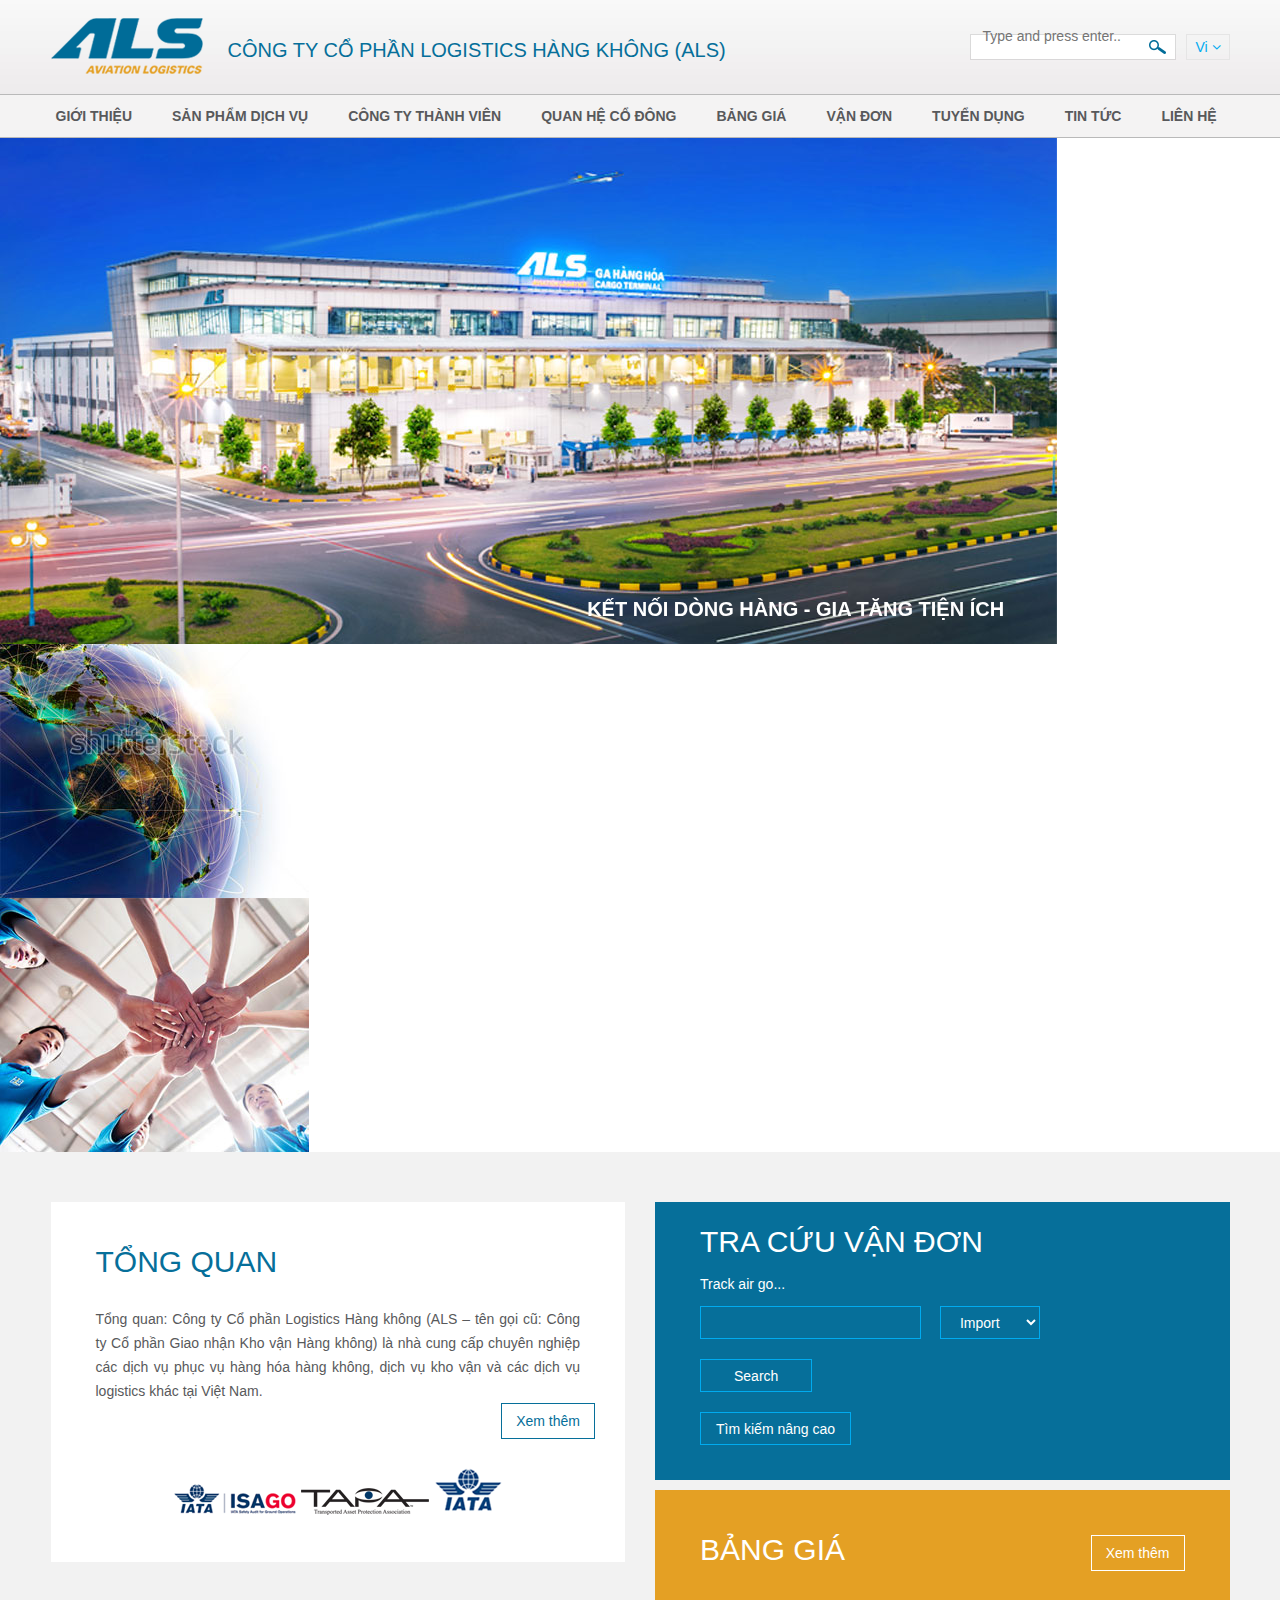
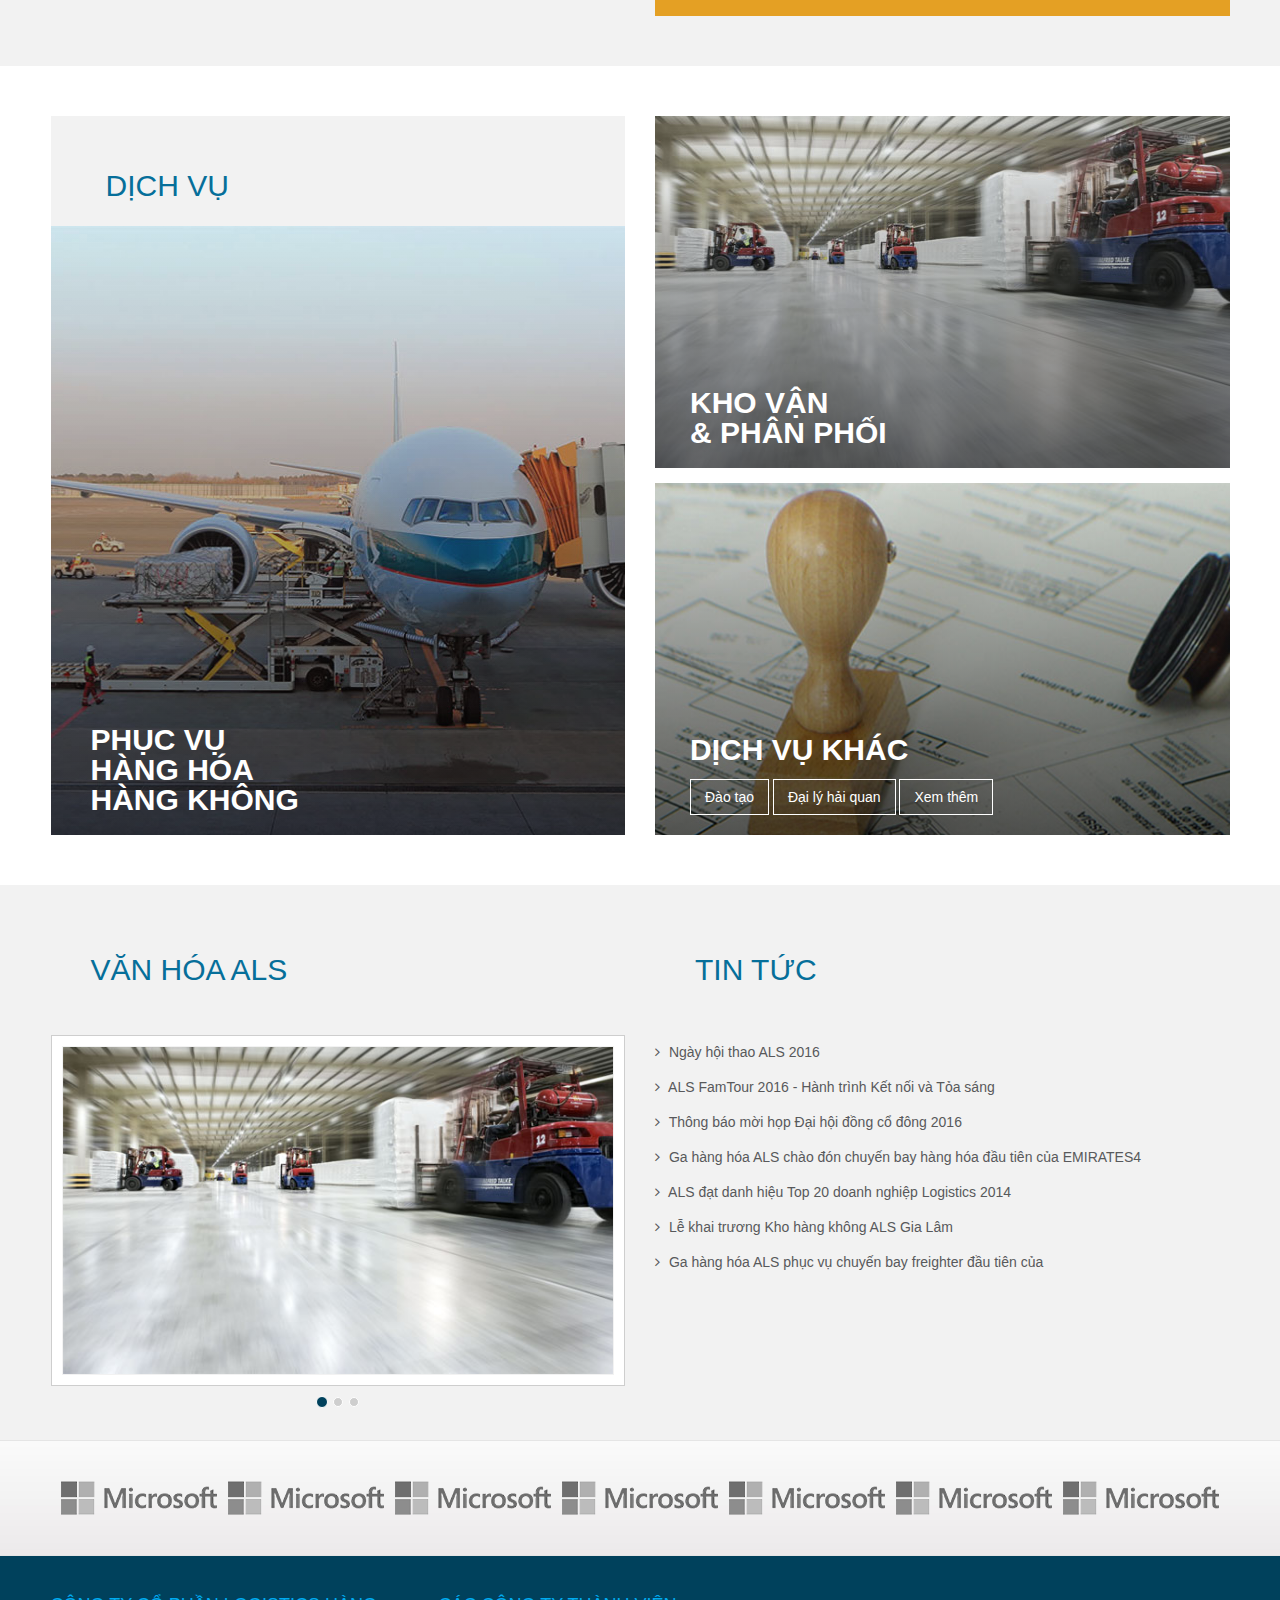
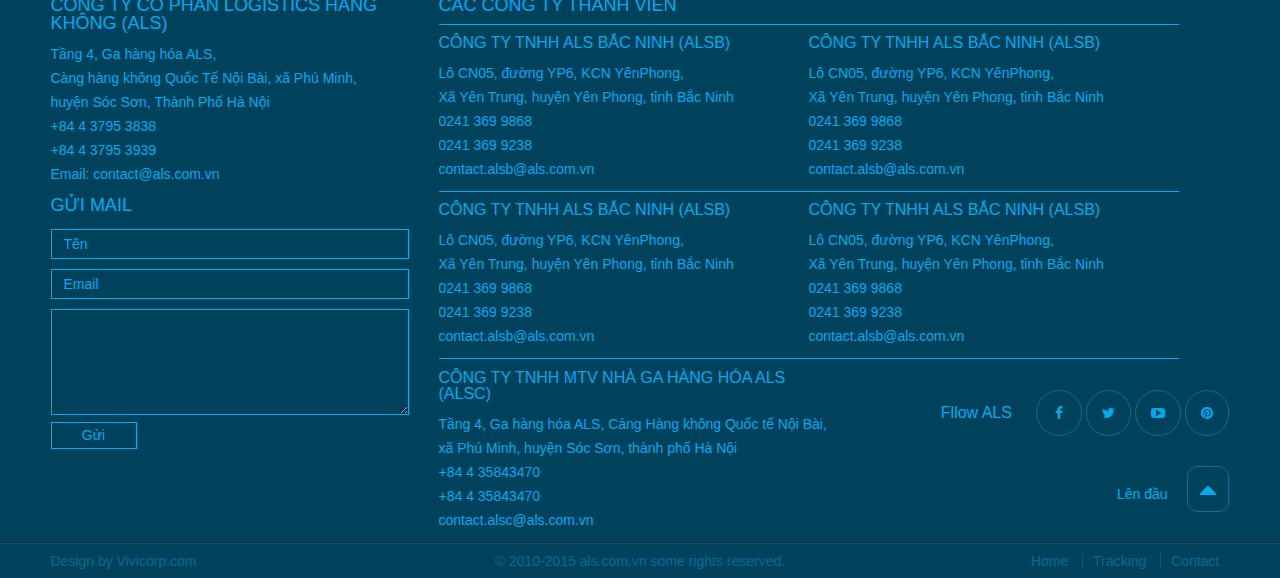
==== commit 18f6c8c0: "update v2" ====
--- a/index.html
+++ b/index.html
@@ -61,8 +61,51 @@
         </div>
         <!-- Content -->
         <div class="content">
-            <section class="section-banner">
+            <!-- <section class="section-banner">
                 <img src="images/banner.jpg" alt="" />
+            </section> -->
+            <section class="section-slider-img">
+                <div id="sliderbanner" class="carousel slide carousel-fade" data-ride="carousel">
+                    <!-- Wrapper for slides -->
+                    <div class="carousel-inner" role="listbox">
+                        <div class="item active">
+                            <div class="slider-left">
+                                <img src='images/slider-1.jpg'/>
+                                <div class="caption-slider">
+                                    <h2>Kết nối dòng hàng - gia tăng tiện ích</h2>
+                                </div>
+                            </div>
+                            <div class="slider-right hidden-sm hidden-xs">
+                                <img src='images/slider-2.jpg'/>
+                                <img src='images/slider-3.jpg'/>
+                            </div>
+                        </div>
+                        <div class="item">
+                            <div class="slider-left">
+                                <img src='images/slider-1.jpg'/>
+                                <div class="caption-slider">
+                                    <h2>Kết nối dòng hàng - gia tăng tiện ích</h2>
+                                </div>
+                            </div>
+                            <div class="slider-right hidden-sm hidden-xs">
+                                <img src='images/slider-2.jpg'/>
+                                <img src='images/slider-3.jpg'/>
+                            </div>
+                        </div>
+                        <div class="item">
+                            <div class="slider-left">
+                                <img src='images/slider-1.jpg'/>
+                                <div class="caption-slider">
+                                    <h2>Kết nối dòng hàng - gia tăng tiện ích</h2>
+                                </div>
+                            </div>
+                            <div class="slider-right hidden-sm hidden-xs">
+                                <img src='images/slider-2.jpg'/>
+                                <img src='images/slider-3.jpg'/>
+                            </div>
+                        </div>
+                    </div>
+                </div>
             </section>
             <!-- Info -->
             <section class="section-info">
--- a/css/style.css
+++ b/css/style.css
@@ -682,6 +682,45 @@
   color: #ffffff;
 }
 
+.content .section-slider-img {
+  width: 100%;
+  overflow: hidden;
+}
+
+.content .section-slider-img .item .slider-left {
+  position: relative;
+  float: left;
+  width: 100%;
+  max-width: 1057px;
+  max-height: 506px;
+}
+
+.content .section-slider-img .item .slider-left img {
+  float: left;
+}
+
+.content .section-slider-img .item .slider-left .caption-slider {
+  font-size: 20px;
+  color: #ffffff;
+  text-transform: uppercase;
+  position: absolute;
+  bottom: 5%;
+  right: 5%;
+  font-weight: bold;
+}
+
+.content .section-slider-img .item .slider-right {
+  float: left;
+  width: 100%;
+  max-width: 290px;
+}
+
+.content .section-slider-img .item .slider-right img {
+  max-width: 309px;
+  float: left;
+  max-height: 254px;
+}
+
 .content .section-service {
   padding: 50px 0;
 }
@@ -795,12 +834,6 @@
 
 .content .section-news .news-left #carousel-news .carousel-indicators li.active {
   background: #00415c;
-}
-
-.content .section-news .news-right {
-  border-top: 1px solid #cecece;
-  margin-top: 30px;
-  padding-top: 20px;
 }
 
 .content .section-news .news-right .news-item li {
@@ -1450,7 +1483,12 @@
     background: #ffffff;
     padding: 10px 0;
   }
-  .content .section-news .title-section {
+  .content .section-news .news-right {
+    border-top: 1px solid #cecece;
+    margin-top: 30px;
+    padding-top: 20px;
+  }
+  .content .section-news .news-right .title-section {
     text-align: center;
     padding: 0 0 20px;
   }
@@ -1513,7 +1551,7 @@
   }
 }
 
-@media (min-width: 768px) and (max-width: 991px) {
+@media (min-width: 769px) and (max-width: 991px) {
   .pd-15-rp {
     padding: 0 15px;
   }
@@ -1599,7 +1637,7 @@
   }
 }
 
-@media (min-width: 992px) {
+@media (min-width: 992px) and (max-width: 1199px) {
   .header .name-corp {
     padding: 22px 0 0 25px !important;
   }
@@ -1610,3 +1648,15 @@
     display: block !important;
   }
 }
+
+@media (min-width: 1200px) {
+  .header .name-corp {
+    padding: 22px 0 0 25px !important;
+  }
+  .menu .toggle-menu {
+    display: none;
+  }
+  .menu .nav .content-nav {
+    display: block !important;
+  }
+}
